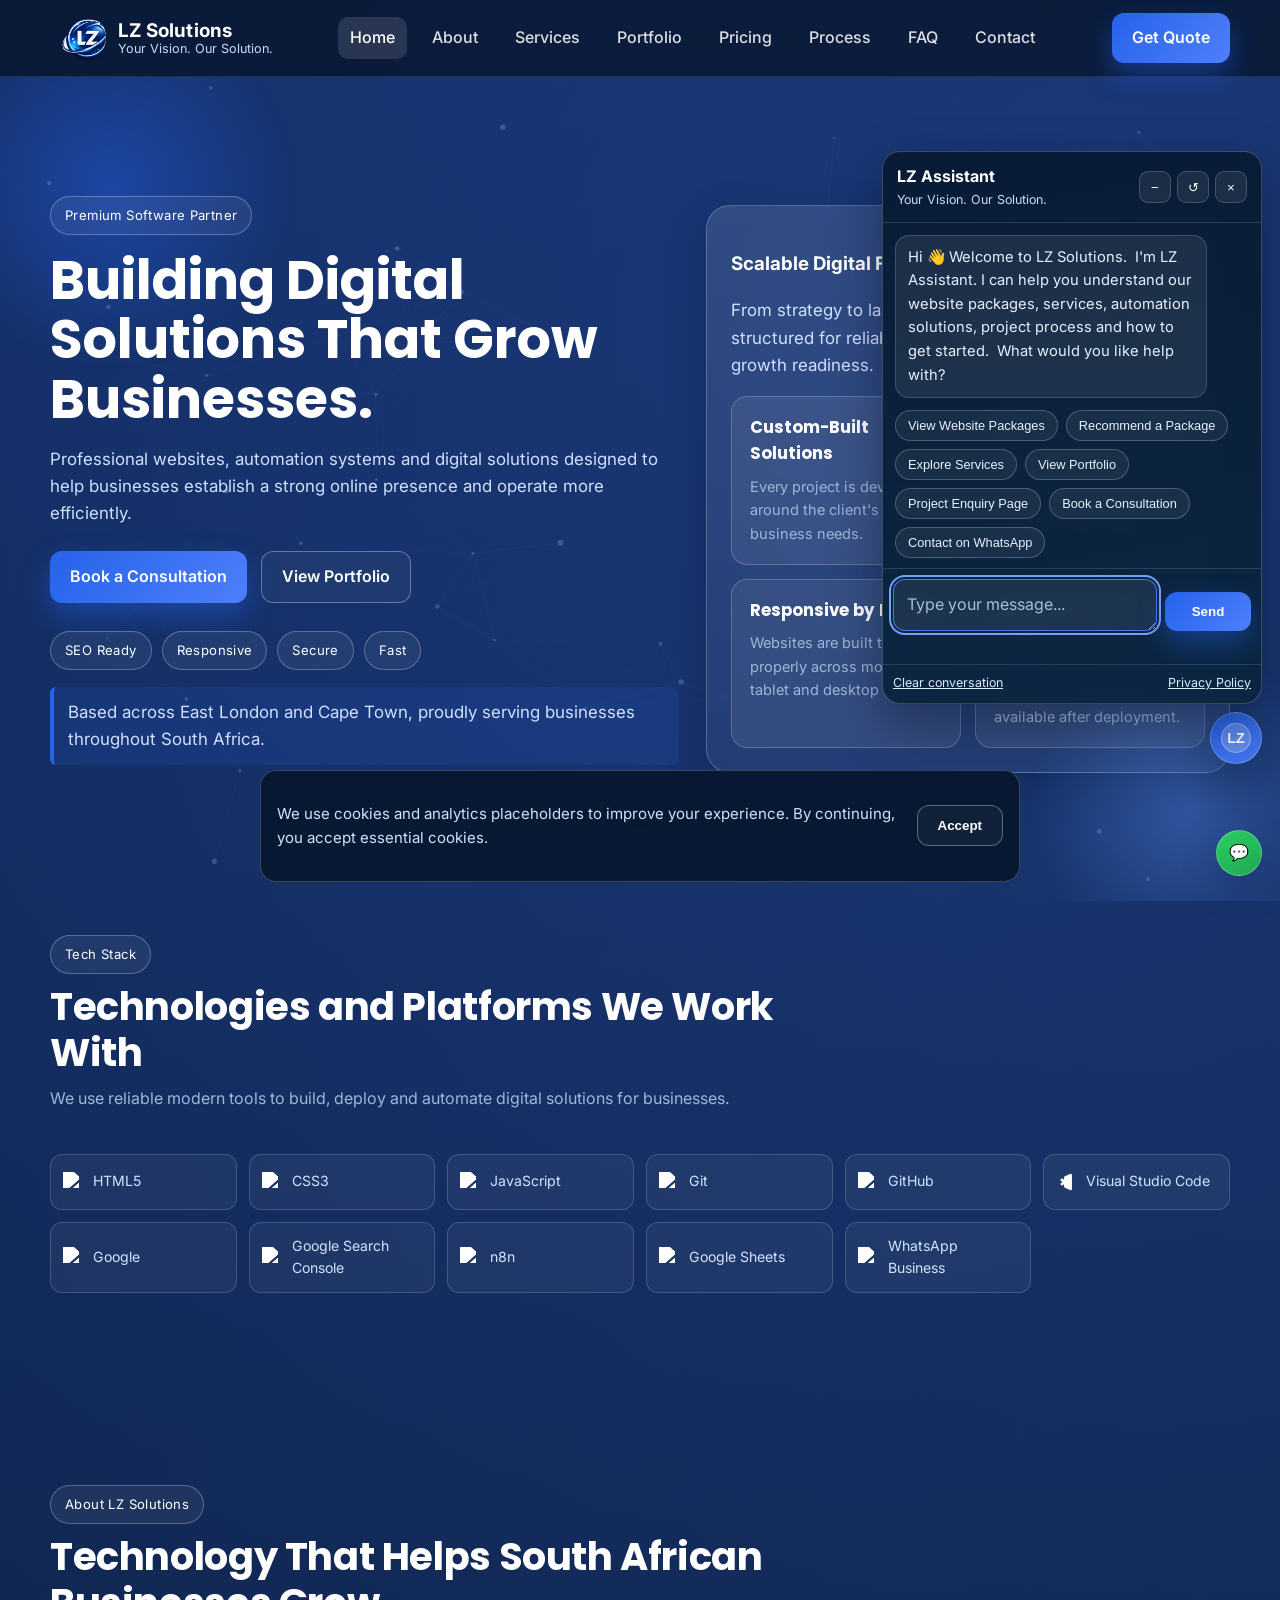
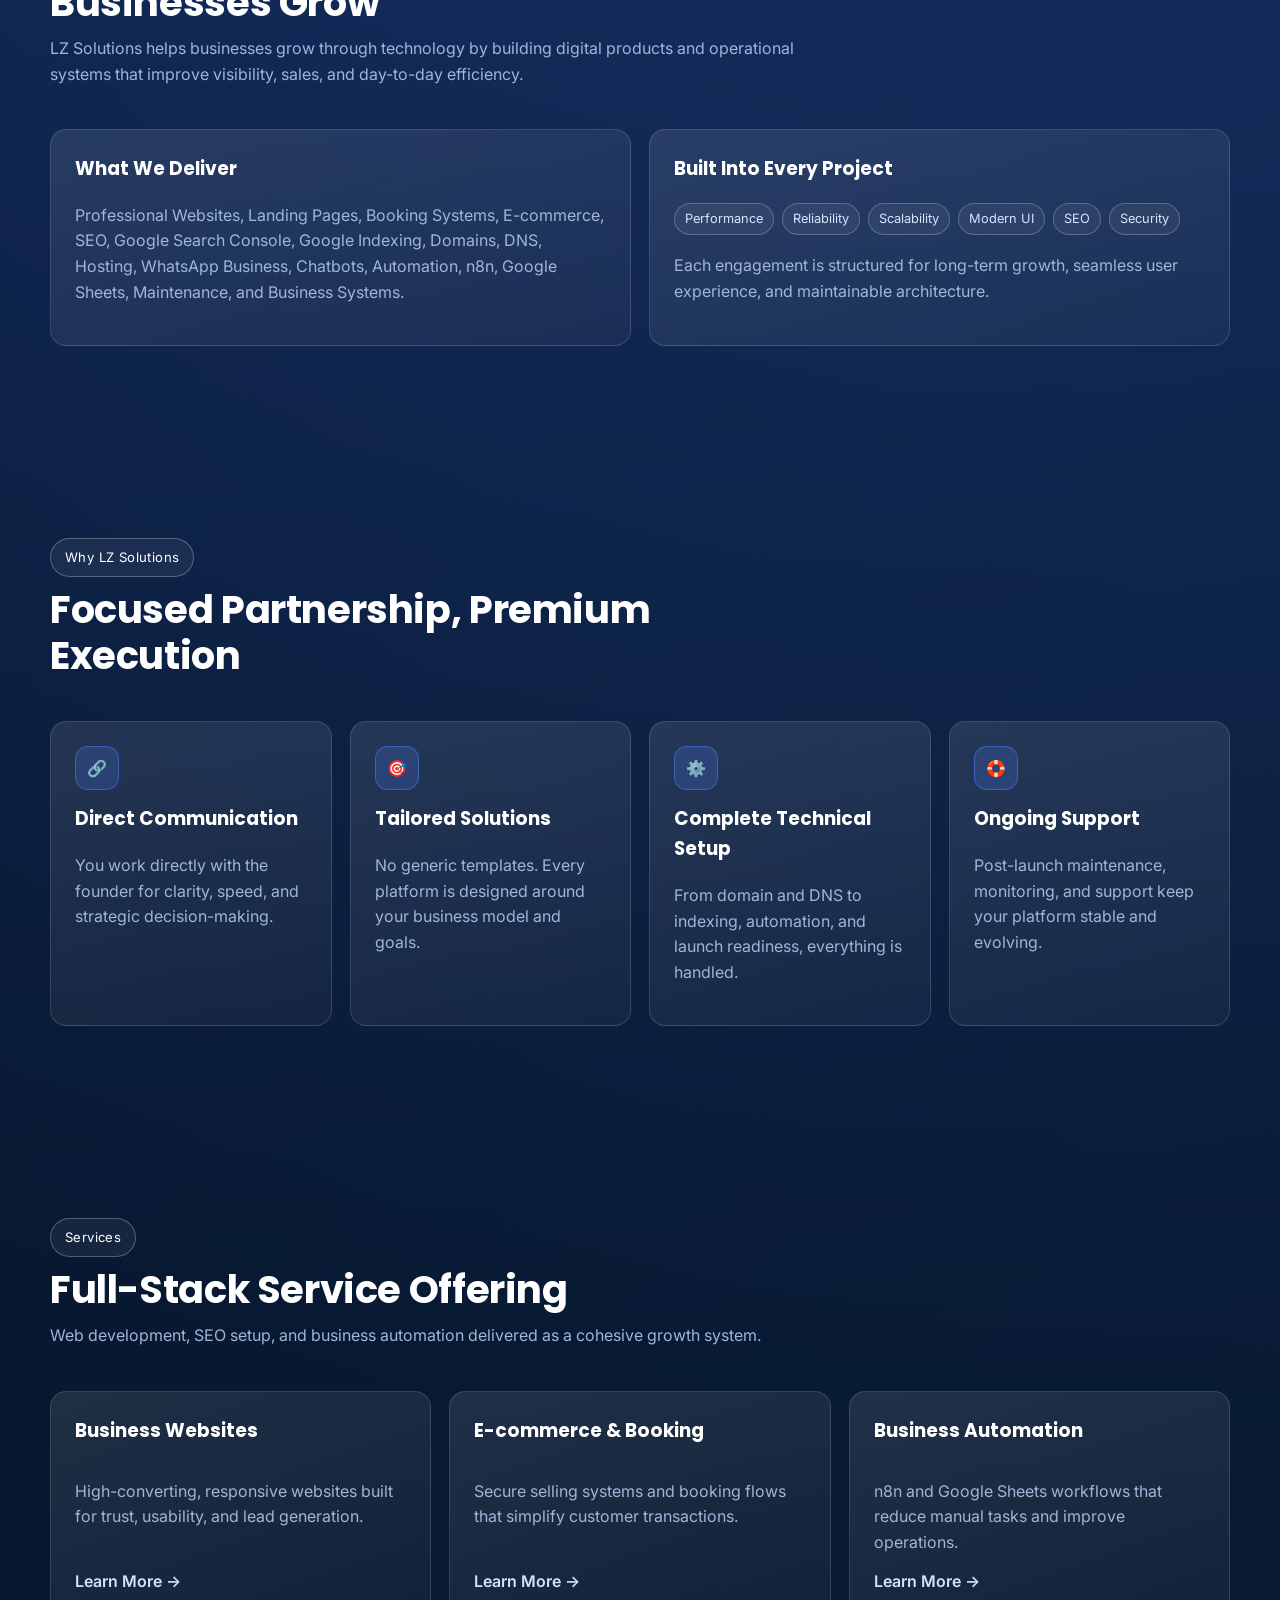
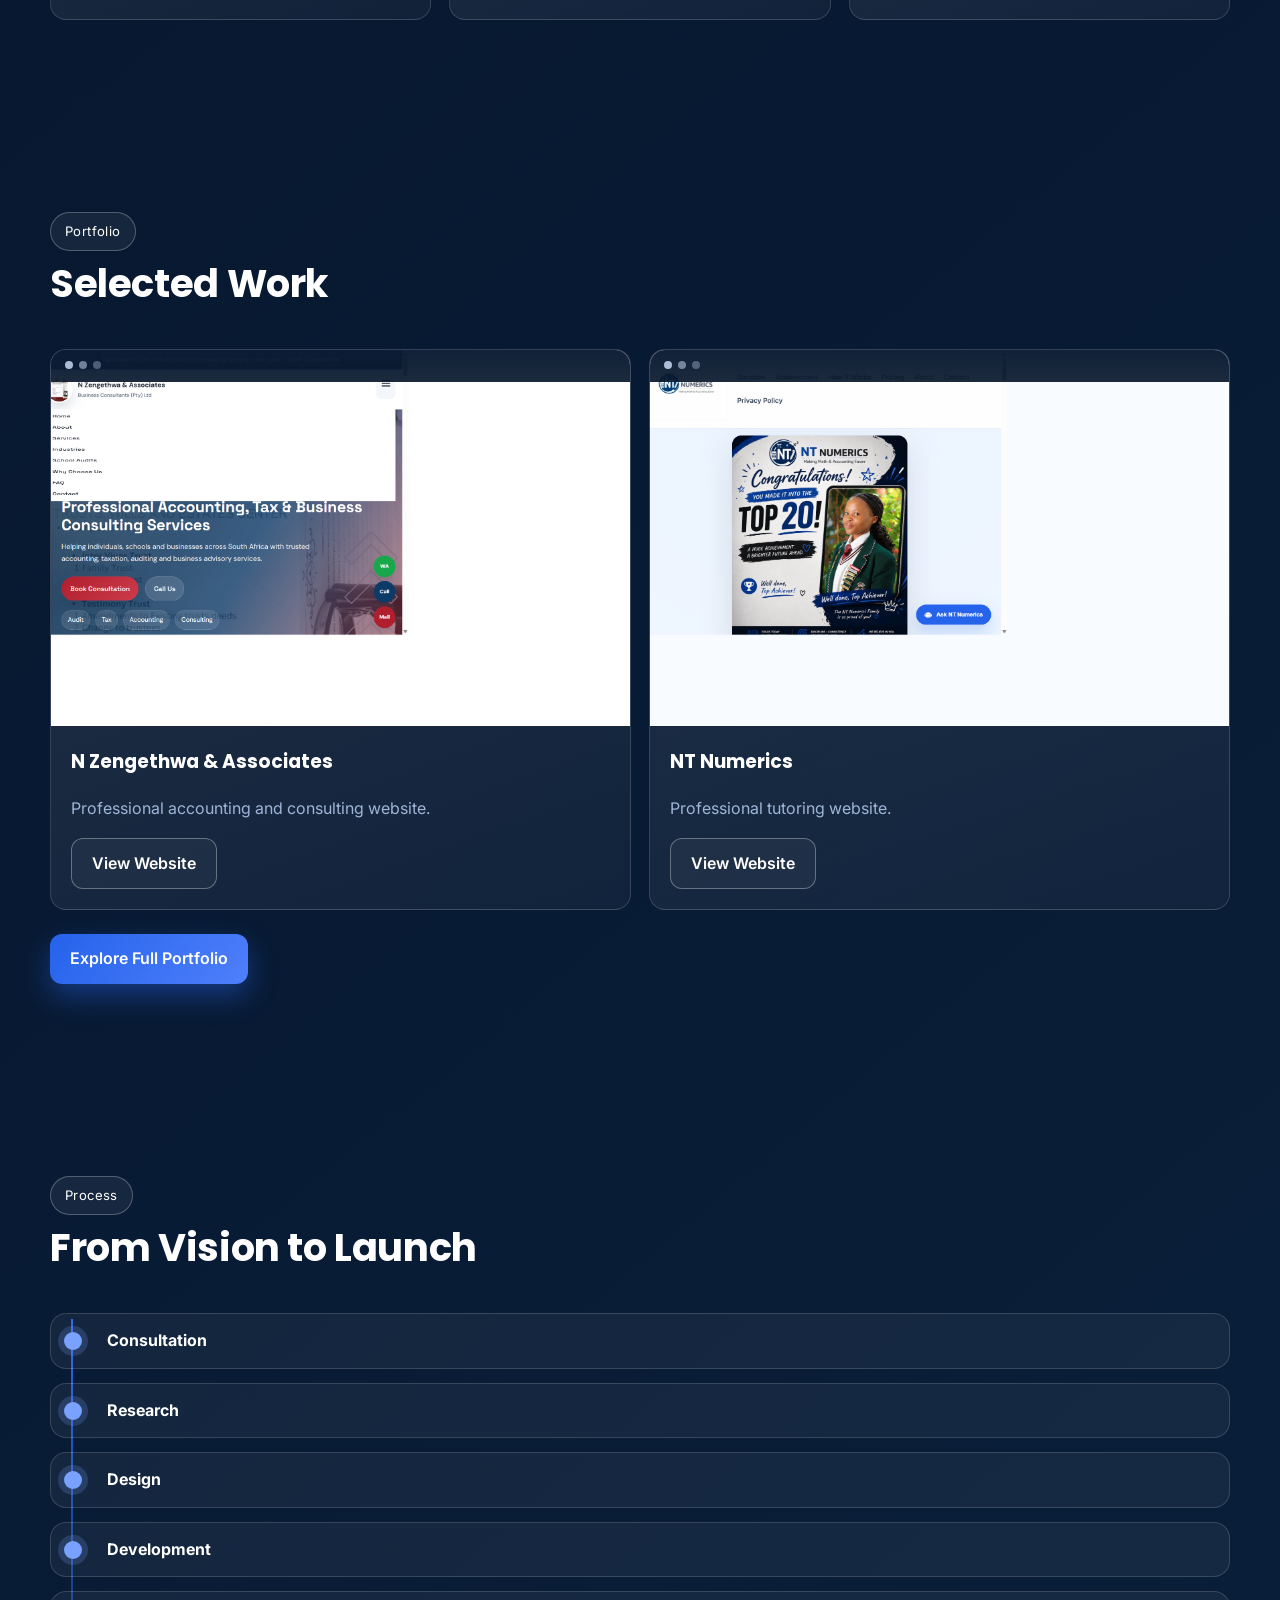
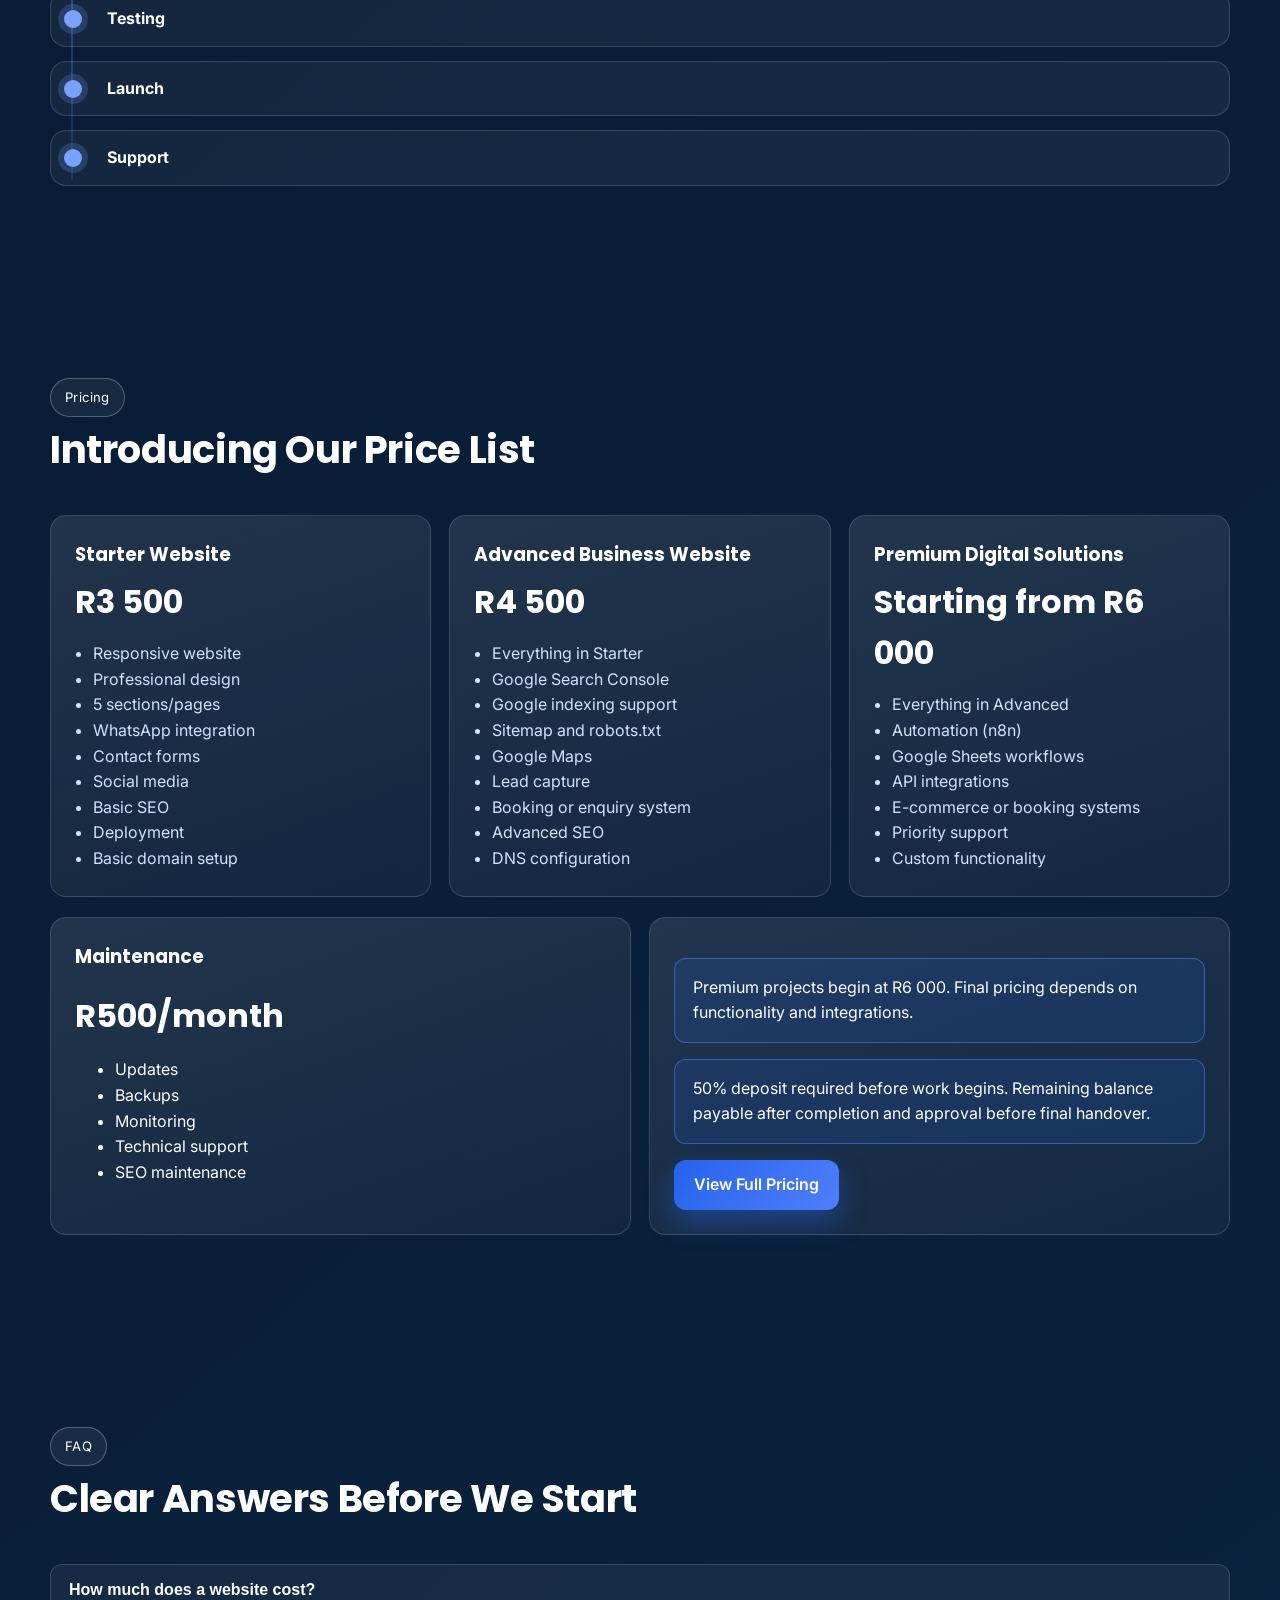
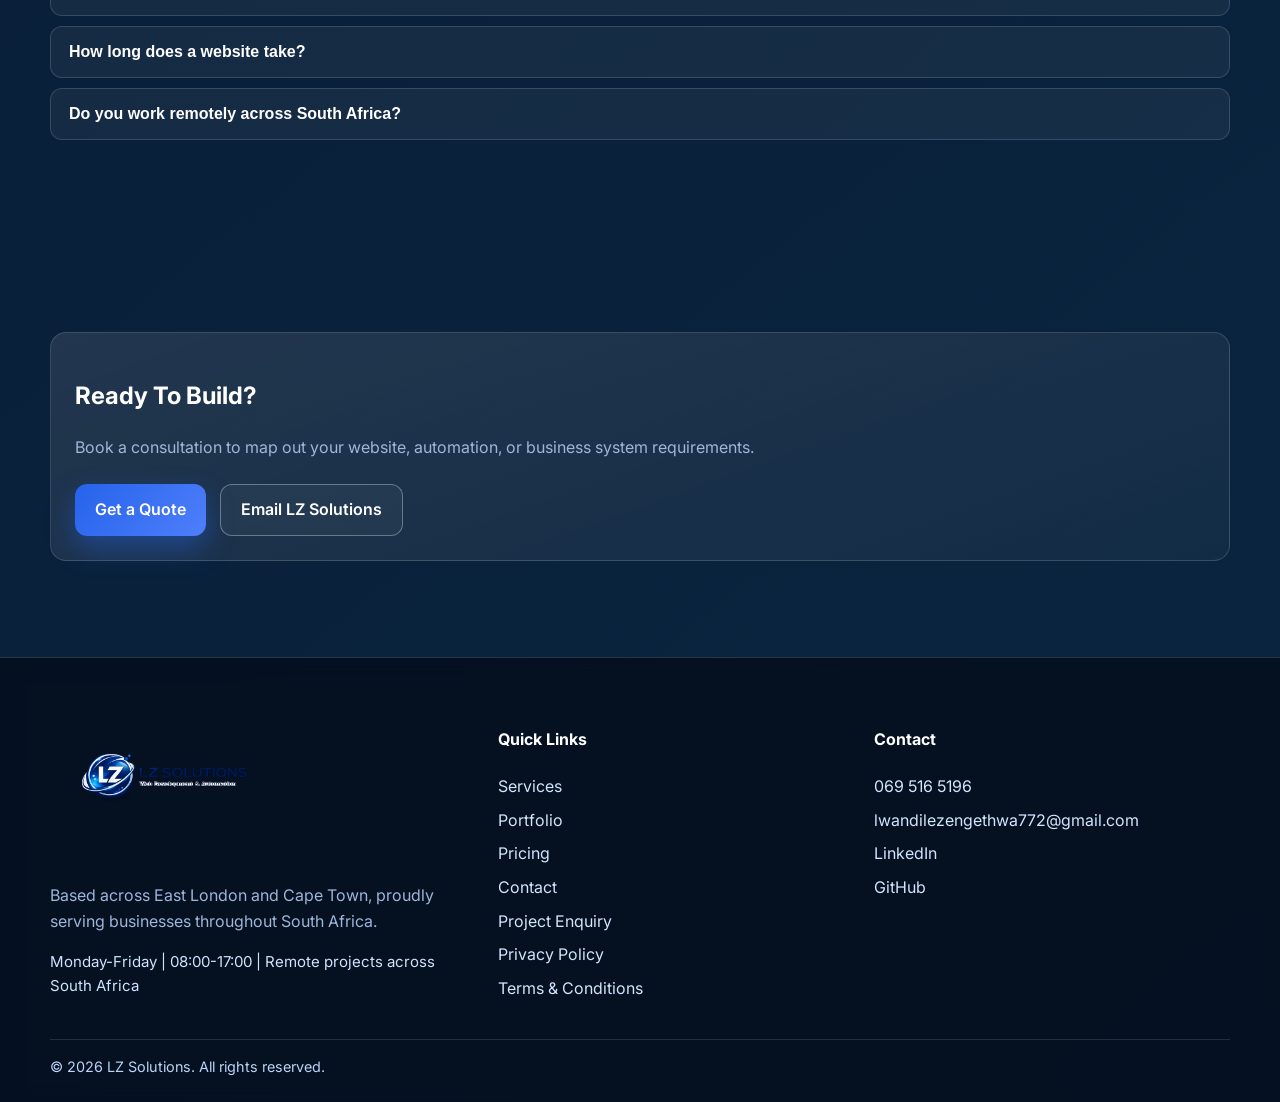
==== index.html @ 56f02009 "Initial LZ Solutions website" ====
<!DOCTYPE html>
<html lang="en-ZA">
<head>
  <meta charset="UTF-8">
  <meta name="viewport" content="width=device-width, initial-scale=1.0">
  <title>LZ Solutions | Website Development &amp; Business Automation</title>
  <meta name="description" content="Professional websites, automation systems, landing pages, booking systems and business solutions across South Africa.">
  <meta name="keywords" content="LZ Solutions, web development, business automation, SEO, South Africa, booking systems, e-commerce, n8n">
  <meta name="author" content="Lwandile Zengethwa">
  <meta name="robots" content="index, follow">
  <link rel="canonical" href="https://lzsolutions.co.za/index.html">
  <meta property="og:type" content="website">
  <meta property="og:title" content="LZ Solutions | Website Development &amp; Business Automation">
  <meta property="og:description" content="Professional websites, automation systems, landing pages, booking systems and business solutions across South Africa.">
  <meta property="og:url" content="https://lzsolutions.co.za/index.html">
  <meta property="og:image" content="https://lzsolutions.co.za/assets/images/logo.svg">
  <meta property="og:site_name" content="LZ Solutions">
  <meta name="twitter:card" content="summary_large_image">
  <meta name="twitter:title" content="LZ Solutions | Website Development &amp; Business Automation">
  <meta name="twitter:description" content="Professional websites, automation systems, landing pages, booking systems and business solutions across South Africa.">
  <meta name="twitter:image" content="https://lzsolutions.co.za/assets/images/logo.svg">
  <link rel="icon" type="image/svg+xml" href="assets/images/logo.svg">
  <link rel="preconnect" href="https://fonts.googleapis.com">
  <link rel="preconnect" href="https://fonts.gstatic.com" crossorigin>
  <link href="https://fonts.googleapis.com/css2?family=Inter:wght@400;500;600;700;800&family=Poppins:wght@500;600;700;800&display=swap" rel="stylesheet">
  <link rel="stylesheet" href="assets/css/styles.css">
  <script type="application/ld+json">
  {
    "@context": "https://schema.org",
    "@graph": [
      {
        "@type": "Organization",
        "name": "LZ Solutions",
        "url": "https://lzsolutions.co.za",
        "logo": "https://lzsolutions.co.za/assets/images/logo.svg",
        "founder": "Lwandile Zengethwa",
        "contactPoint": {
          "@type": "ContactPoint",
          "contactType": "customer service",
          "telephone": "+27 69 516 5196",
          "email": "lwandilezengethwa772@gmail.com",
          "areaServed": "ZA"
        },
        "sameAs": [
          "https://www.linkedin.com/in/lwandile-zengethwa",
          "https://github.com/lwandilelwara21-beep"
        ]
      },
      {
        "@type": "ProfessionalService",
        "name": "LZ Solutions",
        "description": "Professional websites, automation systems and digital solutions for South African businesses.",
        "areaServed": "South Africa",
        "telephone": "+27 69 516 5196",
        "email": "lwandilezengethwa772@gmail.com",
        "address": {
          "@type": "PostalAddress",
          "addressLocality": "East London and Cape Town",
          "addressCountry": "ZA"
        }
      },
      {
        "@type": "WebSite",
        "name": "LZ Solutions",
        "url": "https://lzsolutions.co.za"
      }
    ]
  }
  </script>
  <script>
    /* Google Analytics placeholder */
    window.dataLayer = window.dataLayer || [];
    function gtag(){dataLayer.push(arguments);}
    gtag('js', new Date());
    gtag('config', 'G-XXXXXXXXXX');

    /* Google Search Console placeholder: add verification meta when available. */

    /* Meta Pixel placeholder */
    // fbq('init', 'YOUR_PIXEL_ID');
    // fbq('track', 'PageView');
  </script>
</head>
<body>
  <div data-site-header></div>

  <main>
    <section class="hero" id="top">
      <canvas id="particleCanvas" class="particle-canvas" aria-hidden="true"></canvas>
      <div class="container hero-grid">
        <div data-reveal>
          <span class="pill">Premium Software Partner</span>
          <h1>Building Digital Solutions That Grow Businesses.</h1>
          <p>Professional websites, automation systems and digital solutions designed to help businesses establish a strong online presence and operate more efficiently.</p>
          <div class="hero-actions">
            <a class="button button-primary" href="contact.html">Book a Consultation</a>
            <a class="button button-outline" href="portfolio.html">View Portfolio</a>
          </div>
          <div class="trust-badges" aria-label="Trust badges">
            <span class="pill">SEO Ready</span>
            <span class="pill">Responsive</span>
            <span class="pill">Secure</span>
            <span class="pill">Fast</span>
          </div>
          <p class="location-highlight">Based across East London and Cape Town, proudly serving businesses throughout South Africa.</p>
        </div>
        <aside class="hero-spotlight glass" data-reveal>
          <h3>Scalable Digital Foundation</h3>
          <p class="text-muted">From strategy to launch and support, each project is structured for reliability, maintainability, and long-term growth readiness.</p>
          <div class="value-grid">
            <article class="value-card">
              <h3>Custom-Built Solutions</h3>
              <p>Every project is developed around the client's actual business needs.</p>
            </article>
            <article class="value-card">
              <h3>Search-Ready Setup</h3>
              <p>Technical SEO foundations, sitemap, robots.txt and indexing support are included where applicable.</p>
            </article>
            <article class="value-card">
              <h3>Responsive by Design</h3>
              <p>Websites are built to work properly across mobile, tablet and desktop devices.</p>
            </article>
            <article class="value-card">
              <h3>Support Beyond Launch</h3>
              <p>Optional maintenance and technical support are available after deployment.</p>
            </article>
          </div>
        </aside>
      </div>
      <a class="scroll-indicator" href="#about" aria-label="Scroll to About section"><span></span></a>
    </section>

    <section class="section" id="technologies" style="padding-top:34px">
      <div class="container">
        <header class="section-heading" data-reveal>
          <span class="pill">Tech Stack</span>
          <h2>Technologies and Platforms We Work With</h2>
          <p>We use reliable modern tools to build, deploy and automate digital solutions for businesses.</p>
        </header>
        <div class="technologies-grid" data-reveal>
          <article class="technology-item" aria-label="HTML5"><img src="https://cdn.simpleicons.org/html5/FFFFFF" alt="HTML5 icon" loading="lazy"><span>HTML5</span></article>
          <article class="technology-item" aria-label="CSS3"><img src="https://cdn.simpleicons.org/css/FFFFFF" alt="CSS3 icon" loading="lazy"><span>CSS3</span></article>
          <article class="technology-item" aria-label="JavaScript"><img src="https://cdn.simpleicons.org/javascript/FFFFFF" alt="JavaScript icon" loading="lazy"><span>JavaScript</span></article>
          <article class="technology-item" aria-label="Git"><img src="https://cdn.simpleicons.org/git/FFFFFF" alt="Git icon" loading="lazy"><span>Git</span></article>
          <article class="technology-item" aria-label="GitHub"><img src="https://cdn.simpleicons.org/github/FFFFFF" alt="GitHub icon" loading="lazy"><span>GitHub</span></article>
          <article class="technology-item" aria-label="Visual Studio Code"><img src="assets/images/icons/visual-studio-code.svg" alt="Visual Studio Code icon" loading="lazy"><span>Visual Studio Code</span></article>
          <article class="technology-item" aria-label="Google"><img src="https://cdn.simpleicons.org/google/FFFFFF" alt="Google icon" loading="lazy"><span>Google</span></article>
          <article class="technology-item" aria-label="Google Search Console"><img src="https://cdn.simpleicons.org/googlesearchconsole/FFFFFF" alt="Google Search Console icon" loading="lazy"><span>Google Search Console</span></article>
          <article class="technology-item" aria-label="n8n"><img src="https://cdn.simpleicons.org/n8n/FFFFFF" alt="n8n icon" loading="lazy"><span>n8n</span></article>
          <article class="technology-item" aria-label="Google Sheets"><img src="https://cdn.simpleicons.org/googlesheets/FFFFFF" alt="Google Sheets icon" loading="lazy"><span>Google Sheets</span></article>
          <article class="technology-item" aria-label="WhatsApp Business"><img src="https://cdn.simpleicons.org/whatsapp/FFFFFF" alt="WhatsApp Business icon" loading="lazy"><span>WhatsApp Business</span></article>
        </div>
      </div>
    </section>

    <section class="section" id="about">
      <div class="container">
        <header class="section-heading" data-reveal>
          <span class="pill">About LZ Solutions</span>
          <h2>Technology That Helps South African Businesses Grow</h2>
          <p>LZ Solutions helps businesses grow through technology by building digital products and operational systems that improve visibility, sales, and day-to-day efficiency.</p>
        </header>
        <div class="grid-2">
          <article class="card" data-reveal>
            <h3>What We Deliver</h3>
            <p class="text-muted">Professional Websites, Landing Pages, Booking Systems, E-commerce, SEO, Google Search Console, Google Indexing, Domains, DNS, Hosting, WhatsApp Business, Chatbots, Automation, n8n, Google Sheets, Maintenance, and Business Systems.</p>
          </article>
          <article class="card" data-reveal>
            <h3>Built Into Every Project</h3>
            <div class="tech-list">
              <span>Performance</span>
              <span>Reliability</span>
              <span>Scalability</span>
              <span>Modern UI</span>
              <span>SEO</span>
              <span>Security</span>
            </div>
            <p class="text-muted">Each engagement is structured for long-term growth, seamless user experience, and maintainable architecture.</p>
          </article>
        </div>
      </div>
    </section>

    <section class="section" id="why">
      <div class="container">
        <header class="section-heading" data-reveal>
          <span class="pill">Why LZ Solutions</span>
          <h2>Focused Partnership, Premium Execution</h2>
        </header>
        <div class="grid-4">
          <article class="card" data-reveal>
            <div class="icon-badge" aria-hidden="true">🔗</div>
            <h3>Direct Communication</h3>
            <p class="text-muted">You work directly with the founder for clarity, speed, and strategic decision-making.</p>
          </article>
          <article class="card" data-reveal>
            <div class="icon-badge" aria-hidden="true">🎯</div>
            <h3>Tailored Solutions</h3>
            <p class="text-muted">No generic templates. Every platform is designed around your business model and goals.</p>
          </article>
          <article class="card" data-reveal>
            <div class="icon-badge" aria-hidden="true">⚙️</div>
            <h3>Complete Technical Setup</h3>
            <p class="text-muted">From domain and DNS to indexing, automation, and launch readiness, everything is handled.</p>
          </article>
          <article class="card" data-reveal>
            <div class="icon-badge" aria-hidden="true">🛟</div>
            <h3>Ongoing Support</h3>
            <p class="text-muted">Post-launch maintenance, monitoring, and support keep your platform stable and evolving.</p>
          </article>
        </div>
      </div>
    </section>

    <section class="section" id="services-preview">
      <div class="container">
        <header class="section-heading" data-reveal>
          <span class="pill">Services</span>
          <h2>Full-Stack Service Offering</h2>
          <p>Web development, SEO setup, and business automation delivered as a cohesive growth system.</p>
        </header>
        <div class="grid-3">
          <article class="card service-card" data-reveal>
            <h3>Business Websites</h3>
            <p>High-converting, responsive websites built for trust, usability, and lead generation.</p>
            <a class="learn-link" href="services.html">Learn More →</a>
          </article>
          <article class="card service-card" data-reveal>
            <h3>E-commerce &amp; Booking</h3>
            <p>Secure selling systems and booking flows that simplify customer transactions.</p>
            <a class="learn-link" href="services.html">Learn More →</a>
          </article>
          <article class="card service-card" data-reveal>
            <h3>Business Automation</h3>
            <p>n8n and Google Sheets workflows that reduce manual tasks and improve operations.</p>
            <a class="learn-link" href="services.html">Learn More →</a>
          </article>
        </div>
      </div>
    </section>

    <section class="section" id="portfolio-preview">
      <div class="container">
        <header class="section-heading" data-reveal>
          <span class="pill">Portfolio</span>
          <h2>Selected Work</h2>
        </header>
        <div class="grid-2">
          <article class="card portfolio-card" data-reveal>
            <div class="portfolio-image-wrap browser-frame">
              <img src="assets/images/portfolio/nzaassociates-real.png" loading="lazy" alt="Homepage screenshot of N Zengethwa and Associates website in browser frame">
            </div>
            <div class="portfolio-content">
              <h3>N Zengethwa &amp; Associates</h3>
              <p class="text-muted">Professional accounting and consulting website.</p>
              <a class="button button-outline" href="https://nzaassociates.co.za" target="_blank" rel="noopener noreferrer">View Website</a>
            </div>
          </article>
          <article class="card portfolio-card" data-reveal>
            <div class="portfolio-image-wrap browser-frame">
              <img src="assets/images/portfolio/ntnumerics-real.png" loading="lazy" alt="Homepage screenshot of NT Numerics website in browser frame">
            </div>
            <div class="portfolio-content">
              <h3>NT Numerics</h3>
              <p class="text-muted">Professional tutoring website.</p>
              <a class="button button-outline" href="https://ntnumerics.co.za" target="_blank" rel="noopener noreferrer">View Website</a>
            </div>
          </article>
        </div>
        <div style="margin-top:24px" data-reveal>
          <a class="button button-primary" href="portfolio.html">Explore Full Portfolio</a>
        </div>
      </div>
    </section>

    <section class="section" id="process-preview">
      <div class="container">
        <header class="section-heading" data-reveal>
          <span class="pill">Process</span>
          <h2>From Vision to Launch</h2>
        </header>
        <div class="timeline" data-reveal>
          <div class="timeline-step"><strong>Consultation</strong></div>
          <div class="timeline-step"><strong>Research</strong></div>
          <div class="timeline-step"><strong>Design</strong></div>
          <div class="timeline-step"><strong>Development</strong></div>
          <div class="timeline-step"><strong>Testing</strong></div>
          <div class="timeline-step"><strong>Launch</strong></div>
          <div class="timeline-step"><strong>Support</strong></div>
        </div>
      </div>
    </section>

    <section class="section" id="pricing-preview">
      <div class="container">
        <header class="section-heading" data-reveal>
          <span class="pill">Pricing</span>
          <h2>Introducing Our Price List</h2>
        </header>
        <div class="grid-3">
          <article class="card price-card" data-reveal>
            <h3>Starter Website</h3>
            <p class="price-tag">R3 500</p>
            <ul>
              <li>Responsive website</li>
              <li>Professional design</li>
              <li>5 sections/pages</li>
              <li>WhatsApp integration</li>
              <li>Contact forms</li>
              <li>Social media</li>
              <li>Basic SEO</li>
              <li>Deployment</li>
              <li>Basic domain setup</li>
            </ul>
          </article>
          <article class="card price-card" data-reveal>
            <h3>Advanced Business Website</h3>
            <p class="price-tag">R4 500</p>
            <ul>
              <li>Everything in Starter</li>
              <li>Google Search Console</li>
              <li>Google indexing support</li>
              <li>Sitemap and robots.txt</li>
              <li>Google Maps</li>
              <li>Lead capture</li>
              <li>Booking or enquiry system</li>
              <li>Advanced SEO</li>
              <li>DNS configuration</li>
            </ul>
          </article>
          <article class="card price-card" data-reveal>
            <h3>Premium Digital Solutions</h3>
            <p class="price-tag">Starting from R6 000</p>
            <ul>
              <li>Everything in Advanced</li>
              <li>Automation (n8n)</li>
              <li>Google Sheets workflows</li>
              <li>API integrations</li>
              <li>E-commerce or booking systems</li>
              <li>Priority support</li>
              <li>Custom functionality</li>
            </ul>
          </article>
        </div>
        <div class="grid-2" style="margin-top:20px">
          <article class="card" data-reveal>
            <h3>Maintenance</h3>
            <p class="price-tag">R500/month</p>
            <ul>
              <li>Updates</li>
              <li>Backups</li>
              <li>Monitoring</li>
              <li>Technical support</li>
              <li>SEO maintenance</li>
            </ul>
          </article>
          <article class="card" data-reveal>
            <p class="price-note">Premium projects begin at R6 000. Final pricing depends on functionality and integrations.</p>
            <p class="deposit-note">50% deposit required before work begins. Remaining balance payable after completion and approval before final handover.</p>
            <a class="button button-primary" href="pricing.html">View Full Pricing</a>
          </article>
        </div>
      </div>
    </section>

    <section class="section" id="faq-preview">
      <div class="container">
        <header class="section-heading" data-reveal>
          <span class="pill">FAQ</span>
          <h2>Clear Answers Before We Start</h2>
        </header>
        <div class="faq-list" data-reveal>
          <article class="faq-item">
            <button class="faq-question" type="button" aria-expanded="false">How much does a website cost?</button>
            <div class="faq-answer"><p>Projects start from R3 500 for starter websites and premium digital solutions begin at R6 000, depending on functionality and integrations.</p></div>
          </article>
          <article class="faq-item">
            <button class="faq-question" type="button" aria-expanded="false">How long does a website take?</button>
            <div class="faq-answer"><p>Most projects are completed within 1 to 3 weeks based on scope, content readiness, and required integrations.</p></div>
          </article>
          <article class="faq-item">
            <button class="faq-question" type="button" aria-expanded="false">Do you work remotely across South Africa?</button>
            <div class="faq-answer"><p>Yes. LZ Solutions accepts remote projects throughout South Africa with clear communication and structured delivery.</p></div>
          </article>
        </div>
      </div>
    </section>

    <section class="section" id="contact-preview">
      <div class="container">
        <div class="card" data-reveal>
          <h2>Ready To Build?</h2>
          <p class="text-muted">Book a consultation to map out your website, automation, or business system requirements.</p>
          <div class="hero-actions">
            <a class="button button-primary" href="contact.html">Get a Quote</a>
            <a class="button button-outline" href="mailto:lwandilezengethwa772@gmail.com">Email LZ Solutions</a>
          </div>
        </div>
      </div>
    </section>
  </main>

  <div data-site-footer></div>

  <script src="assets/js/site.js" defer></script>
  <script src="assets/js/chatbot/config.js" defer></script>
  <script src="assets/js/chatbot/knowledge-base.js" defer></script>
  <script src="assets/js/chatbot/intent-engine.js" defer></script>
  <script src="assets/js/chatbot/chatbot.js" defer></script>
</body>
</html>
---- assets/css/styles.css ----
:root {
  --navy: #081A33;
  --deep-blue: #0A2540;
  --accent: #2563EB;
  --accent-soft: #4F7FFB;
  --white: #FFFFFF;
  --muted: #9FB6D9;
  --glass: rgba(255, 255, 255, 0.1);
  --glass-border: rgba(255, 255, 255, 0.22);
  --shadow-soft: 0 12px 40px rgba(2, 10, 22, 0.2);
  --shadow-strong: 0 20px 50px rgba(2, 10, 22, 0.38);
  --radius-lg: 24px;
  --radius-md: 16px;
  --radius-sm: 12px;
  --transition: 280ms ease;
  --max-width: 1180px;
}

* {
  box-sizing: border-box;
}

html {
  scroll-behavior: smooth;
}

body {
  margin: 0;
  font-family: "Inter", "Poppins", sans-serif;
  color: var(--white);
  background:
    radial-gradient(circle at 15% -10%, rgba(37, 99, 235, 0.3), transparent 45%),
    radial-gradient(circle at 90% 5%, rgba(79, 127, 251, 0.25), transparent 38%),
    linear-gradient(140deg, #061226 0%, #081a33 48%, #0a2540 100%);
  min-height: 100vh;
  line-height: 1.6;
  overflow-x: hidden;
}

img {
  max-width: 100%;
  display: block;
}

a {
  color: inherit;
  text-decoration: none;
}

main {
  position: relative;
  z-index: 1;
}

.container {
  width: min(var(--max-width), calc(100% - 2.5rem));
  margin: 0 auto;
}

.section {
  padding: 96px 0;
}

.glass {
  background: linear-gradient(180deg, rgba(255, 255, 255, 0.11), rgba(255, 255, 255, 0.05));
  border: 1px solid var(--glass-border);
  border-radius: var(--radius-lg);
  box-shadow: var(--shadow-soft);
  backdrop-filter: blur(15px);
}

.text-muted {
  color: var(--muted);
}

.pill {
  display: inline-flex;
  align-items: center;
  gap: 8px;
  border: 1px solid rgba(255, 255, 255, 0.26);
  border-radius: 999px;
  padding: 8px 14px;
  font-size: 0.82rem;
  letter-spacing: 0.03em;
  background: rgba(255, 255, 255, 0.06);
}

.section-heading {
  max-width: 750px;
  margin-bottom: 42px;
}

.section-heading h2 {
  font-family: "Poppins", "Inter", sans-serif;
  font-size: clamp(1.95rem, 3vw, 2.9rem);
  margin: 10px 0;
  line-height: 1.2;
  letter-spacing: -0.01em;
}

.section-heading p {
  margin: 0;
  color: var(--muted);
}

.top-progress {
  position: fixed;
  top: 0;
  left: 0;
  width: 0;
  height: 4px;
  background: linear-gradient(90deg, #2563EB, #79A2FF);
  z-index: 1000;
  box-shadow: 0 0 12px rgba(37, 99, 235, 0.6);
}

.site-header {
  position: sticky;
  top: 0;
  z-index: 500;
  backdrop-filter: blur(14px);
  background: rgba(6, 18, 38, 0.72);
  border-bottom: 1px solid rgba(255, 255, 255, 0.1);
}

.navbar {
  min-height: 76px;
  display: grid;
  grid-template-columns: auto 1fr auto;
  align-items: center;
  gap: 18px;
}

.nav-brand {
  display: inline-flex;
  align-items: center;
  gap: 12px;
  justify-self: start;
  min-width: 0;
}

.brand-logo-wrap {
  display: inline-flex;
  align-items: center;
  flex-shrink: 0;
}

.brand-logo {
  width: 230px;
  height: auto;
  object-fit: contain;
  image-rendering: auto;
}

.header-brand .brand-logo-wrap {
  justify-content: center;
  width: 56px;
  height: 56px;
  border-radius: 50%;
  overflow: hidden;
  transition: transform var(--transition), box-shadow var(--transition);
}

.header-brand .brand-logo {
  width: 100%;
  height: 100%;
  object-fit: cover;
  object-position: center;
}

.header-brand:hover .brand-logo-wrap,
.header-brand:focus-visible .brand-logo-wrap {
  transform: scale(1.04);
  box-shadow: 0 0 16px rgba(93, 150, 255, 0.38);
}

.brand-text {
  display: flex;
  flex-direction: column;
  justify-content: center;
  min-width: 0;
  line-height: 1.15;
}

.brand-name {
  color: #FFFFFF;
  font-weight: 700;
  font-size: 1.18rem;
  letter-spacing: 0.01em;
  white-space: nowrap;
}

.brand-tagline {
  color: #C9DCFD;
  font-size: 0.79rem;
  white-space: nowrap;
}

.site-footer .brand-logo {
  width: 230px;
  height: auto;
  object-fit: contain;
}

.nav-links {
  justify-self: center;
  display: flex;
  align-items: center;
  gap: 13px;
}

.nav-links a {
  color: rgba(255, 255, 255, 0.86);
  padding: 8px 12px;
  border-radius: 10px;
  font-weight: 500;
  transition: var(--transition);
}

.nav-links a:hover,
.nav-links a.active-link {
  color: var(--white);
  background: rgba(255, 255, 255, 0.12);
}

.nav-action {
  justify-self: end;
  display: inline-flex;
  align-items: center;
  gap: 12px;
}

.mobile-toggle {
  display: none;
  width: 44px;
  height: 44px;
  border: 1px solid rgba(255, 255, 255, 0.2);
  border-radius: 12px;
  background: rgba(255, 255, 255, 0.06);
  color: var(--white);
  font-size: 1.2rem;
}

.button {
  display: inline-flex;
  align-items: center;
  justify-content: center;
  gap: 8px;
  border: none;
  border-radius: 12px;
  padding: 12px 20px;
  font-weight: 600;
  transition: transform var(--transition), box-shadow var(--transition), background var(--transition);
  cursor: pointer;
}

.button-primary {
  color: var(--white);
  background: linear-gradient(130deg, #2563EB, #4F7FFB);
  box-shadow: 0 12px 28px rgba(37, 99, 235, 0.42);
}

.button-primary:hover {
  transform: translateY(-2px);
  box-shadow: 0 14px 35px rgba(37, 99, 235, 0.52);
}

.button-outline {
  color: var(--white);
  border: 1px solid rgba(255, 255, 255, 0.32);
  background: rgba(255, 255, 255, 0.04);
}

.button-outline:hover {
  transform: translateY(-2px);
  background: rgba(255, 255, 255, 0.1);
}

.hero {
  position: relative;
  overflow: hidden;
  min-height: calc(100vh - 76px);
  display: flex;
  align-items: center;
}

.hero::before,
.hero::after {
  content: "";
  position: absolute;
  border-radius: 50%;
  filter: blur(2px);
  pointer-events: none;
}

.hero::before {
  width: 380px;
  height: 380px;
  background: radial-gradient(circle, rgba(37, 99, 235, 0.43), transparent 68%);
  top: -80px;
  left: -80px;
  animation: floatGlow 9s ease-in-out infinite;
}

.hero::after {
  width: 320px;
  height: 320px;
  background: radial-gradient(circle, rgba(94, 151, 255, 0.34), transparent 72%);
  right: -70px;
  bottom: -70px;
  animation: floatGlow 11s ease-in-out infinite reverse;
}

@keyframes floatGlow {
  0%,
  100% {
    transform: translateY(0px);
  }

  50% {
    transform: translateY(-16px);
  }
}

.hero-grid {
  display: grid;
  grid-template-columns: 1.2fr 1fr;
  gap: 28px;
  align-items: center;
}

.hero h1 {
  font-family: "Poppins", "Inter", sans-serif;
  font-size: clamp(2rem, 4.2vw, 4rem);
  line-height: 1.1;
  margin: 16px 0;
}

.hero p {
  font-size: 1.06rem;
  color: #D1E1FF;
  max-width: 670px;
}

.hero-actions {
  display: flex;
  flex-wrap: wrap;
  gap: 14px;
  margin-top: 24px;
}

.trust-badges {
  margin-top: 28px;
  display: flex;
  flex-wrap: wrap;
  gap: 10px;
}

.hero-spotlight {
  padding: 24px;
}

.value-grid {
  display: grid;
  grid-template-columns: repeat(2, minmax(120px, 1fr));
  gap: 14px;
}

.value-card {
  border-radius: var(--radius-md);
  padding: 18px;
  background: rgba(255, 255, 255, 0.07);
  border: 1px solid rgba(255, 255, 255, 0.2);
}

.value-card h3 {
  margin: 0 0 8px;
  font-size: 1.04rem;
  font-family: "Poppins", "Inter", sans-serif;
}

.value-card p {
  margin: 0;
  font-size: 0.91rem;
  color: var(--muted);
}

.technologies-grid {
  display: grid;
  grid-template-columns: repeat(6, minmax(0, 1fr));
  gap: 12px;
}

.technology-item {
  border-radius: 12px;
  border: 1px solid rgba(255, 255, 255, 0.16);
  padding: 12px;
  background: rgba(255, 255, 255, 0.05);
  display: flex;
  align-items: center;
  gap: 10px;
  min-height: 56px;
  transition: transform var(--transition), border-color var(--transition), background var(--transition);
}

.technology-item:hover {
  transform: translateY(-2px);
  border-color: rgba(121, 162, 255, 0.72);
  background: rgba(79, 127, 251, 0.12);
}

.technology-item img {
  width: 20px;
  height: 20px;
  filter: grayscale(100%) brightness(2.15);
}

.technology-item span {
  font-size: 0.88rem;
  color: #D4E4FF;
}

.scroll-indicator {
  position: absolute;
  left: 50%;
  bottom: 22px;
  transform: translateX(-50%);
  width: 30px;
  height: 50px;
  border: 1px solid rgba(255, 255, 255, 0.5);
  border-radius: 100px;
  display: grid;
  place-items: center;
}

.scroll-indicator span {
  width: 6px;
  height: 12px;
  border-radius: 6px;
  background: var(--white);
  animation: scrollDot 1.6s ease-in-out infinite;
}

@keyframes scrollDot {
  0% {
    transform: translateY(-6px);
    opacity: 0.2;
  }

  50% {
    transform: translateY(5px);
    opacity: 1;
  }

  100% {
    transform: translateY(-6px);
    opacity: 0.2;
  }
}

.grid-2,
.grid-3,
.grid-4 {
  display: grid;
  gap: 18px;
}

.grid-2 {
  grid-template-columns: repeat(2, minmax(0, 1fr));
}

.grid-3 {
  grid-template-columns: repeat(3, minmax(0, 1fr));
}

.grid-4 {
  grid-template-columns: repeat(4, minmax(0, 1fr));
}

.card {
  border-radius: var(--radius-md);
  padding: 24px;
  border: 1px solid rgba(255, 255, 255, 0.14);
  background: linear-gradient(160deg, rgba(255, 255, 255, 0.1), rgba(255, 255, 255, 0.04));
  transition: transform var(--transition), border-color var(--transition), box-shadow var(--transition);
}

.card:hover {
  transform: translateY(-4px);
  border-color: rgba(79, 127, 251, 0.9);
  box-shadow: var(--shadow-strong);
}

.card h3,
.card h4 {
  margin-top: 0;
  font-family: "Poppins", "Inter", sans-serif;
}

.icon-badge {
  width: 44px;
  height: 44px;
  border-radius: 13px;
  display: grid;
  place-items: center;
  margin-bottom: 14px;
  background: rgba(79, 127, 251, 0.2);
  border: 1px solid rgba(79, 127, 251, 0.5);
  color: #CFE2FF;
}

.icon-badge svg {
  width: 22px;
  height: 22px;
}

.service-card {
  display: flex;
  flex-direction: column;
  gap: 14px;
}

.service-card p {
  color: var(--muted);
  margin: 0;
}

.learn-link {
  margin-top: auto;
  display: inline-flex;
  align-items: center;
  gap: 8px;
  color: #CFE2FF;
  font-weight: 600;
}

.portfolio-card {
  overflow: hidden;
  padding: 0;
}

.portfolio-image-wrap {
  position: relative;
  overflow: hidden;
  background: #070f1f;
}

.portfolio-image-wrap img {
  width: 100%;
  aspect-ratio: 16 / 10.4;
  object-fit: cover;
  transition: transform 420ms ease;
}

.browser-frame {
  position: relative;
  border-bottom: 1px solid rgba(255, 255, 255, 0.1);
}

.browser-frame::before {
  content: "";
  position: absolute;
  top: 0;
  left: 0;
  right: 0;
  height: 32px;
  background: linear-gradient(180deg, rgba(11, 28, 52, 0.98), rgba(9, 24, 44, 0.92));
  z-index: 2;
}

.browser-frame::after {
  content: "";
  position: absolute;
  top: 11px;
  left: 14px;
  width: 8px;
  height: 8px;
  border-radius: 50%;
  background: rgba(214, 228, 255, 0.8);
  box-shadow: 14px 0 0 rgba(214, 228, 255, 0.5), 28px 0 0 rgba(214, 228, 255, 0.33);
  z-index: 3;
}

.preview-note {
  margin: 0 0 12px;
  color: #C7DBFD;
  font-size: 0.86rem;
}

.portfolio-card:hover img {
  transform: scale(1.04);
}

.portfolio-content {
  padding: 20px;
}

.tech-list {
  display: flex;
  flex-wrap: wrap;
  gap: 8px;
  margin: 12px 0 18px;
}

.tech-list span {
  font-size: 0.8rem;
  border-radius: 999px;
  border: 1px solid rgba(255, 255, 255, 0.22);
  padding: 5px 10px;
  color: #D4E4FF;
  background: rgba(255, 255, 255, 0.06);
}

.timeline {
  position: relative;
  display: grid;
  gap: 14px;
}

.timeline::before {
  content: "";
  position: absolute;
  left: 21px;
  top: 6px;
  bottom: 6px;
  width: 2px;
  background: linear-gradient(180deg, #2563EB, rgba(79, 127, 251, 0.15));
}

.timeline-step {
  position: relative;
  padding: 14px 14px 14px 56px;
  border-radius: var(--radius-md);
  border: 1px solid rgba(255, 255, 255, 0.15);
  background: rgba(255, 255, 255, 0.05);
}

.timeline-step::before {
  content: "";
  position: absolute;
  left: 13px;
  top: 18px;
  width: 18px;
  height: 18px;
  border-radius: 50%;
  background: #79A2FF;
  box-shadow: 0 0 0 6px rgba(121, 162, 255, 0.2);
}

.price-card h3 {
  margin-bottom: 6px;
}

.price-tag {
  font-size: 2rem;
  font-weight: 700;
  font-family: "Poppins", "Inter", sans-serif;
  margin: 0 0 14px;
}

.price-card ul {
  margin: 0;
  padding-left: 18px;
  color: #D2E2FF;
}

.price-note,
.deposit-note {
  padding: 16px 18px;
  border-radius: var(--radius-sm);
  border: 1px solid rgba(79, 127, 251, 0.55);
  background: rgba(37, 99, 235, 0.15);
}

.faq-list {
  display: grid;
  gap: 10px;
}

.faq-item {
  border-radius: var(--radius-sm);
  border: 1px solid rgba(255, 255, 255, 0.15);
  background: rgba(255, 255, 255, 0.05);
  overflow: hidden;
}

.faq-question {
  width: 100%;
  border: none;
  text-align: left;
  color: var(--white);
  background: transparent;
  padding: 16px 18px;
  font-size: 1rem;
  font-weight: 600;
  cursor: pointer;
}

.faq-answer {
  max-height: 0;
  overflow: hidden;
  transition: max-height 280ms ease;
  color: #D1E1FF;
}

.faq-answer p {
  margin: 0;
  padding: 0 18px 18px;
}

.contact-grid {
  display: grid;
  grid-template-columns: 1.1fr 0.9fr;
  gap: 18px;
}

.form-group {
  display: grid;
  gap: 6px;
  margin-bottom: 14px;
}

label {
  font-size: 0.9rem;
  color: #D6E6FF;
}

input,
textarea,
select {
  width: 100%;
  border: 1px solid rgba(255, 255, 255, 0.18);
  border-radius: 12px;
  background: rgba(255, 255, 255, 0.07);
  color: var(--white);
  padding: 12px 13px;
  font: inherit;
}

select option,
select optgroup {
  color: #F3F8FF;
  background: #0A2540;
}

input::placeholder,
textarea::placeholder {
  color: #A7BDDD;
}

textarea {
  min-height: 140px;
  resize: vertical;
}

input:focus,
textarea:focus,
select:focus {
  outline: 2px solid rgba(79, 127, 251, 0.7);
  border-color: rgba(79, 127, 251, 0.9);
}

.error-text {
  color: #FFD1D1;
  font-size: 0.84rem;
}

.success-message {
  margin-top: 10px;
  color: #C5FFD8;
}

.contact-list {
  display: grid;
  gap: 11px;
  margin-bottom: 16px;
}

.contact-list a {
  color: #D4E4FF;
}

.locations-panel {
  display: grid;
  gap: 12px;
}

.location-item {
  display: grid;
  grid-template-columns: 34px 1fr;
  gap: 10px;
  align-items: start;
  border: 1px solid rgba(255, 255, 255, 0.16);
  border-radius: 12px;
  padding: 12px;
  background: rgba(255, 255, 255, 0.05);
}

.location-icon {
  width: 34px;
  height: 34px;
  border-radius: 10px;
  display: grid;
  place-items: center;
  border: 1px solid rgba(79, 127, 251, 0.65);
  background: rgba(79, 127, 251, 0.16);
}

.location-item p {
  margin: 0;
  color: #CFE2FF;
  font-size: 0.9rem;
}

.site-footer {
  border-top: 1px solid rgba(255, 255, 255, 0.15);
  background: rgba(4, 13, 27, 0.8);
  backdrop-filter: blur(10px);
}

.footer-inner {
  padding: 48px 0 26px;
  display: grid;
  grid-template-columns: 1.2fr 1fr 1fr;
  gap: 20px;
}

.footer-links {
  display: grid;
  gap: 8px;
}

.footer-links a {
  color: #D3E4FF;
}

.footer-bottom {
  border-top: 1px solid rgba(255, 255, 255, 0.12);
  padding: 15px 0 24px;
  color: #BDD3F7;
  font-size: 0.9rem;
}

.reveal {
  opacity: 0;
  transform: translateY(16px);
  transition: opacity 460ms ease, transform 460ms ease;
}

.reveal.visible {
  opacity: 1;
  transform: translateY(0);
}

.back-to-top,
.floating-whatsapp {
  position: fixed;
  right: 18px;
  width: 46px;
  height: 46px;
  border-radius: 50%;
  display: grid;
  place-items: center;
  border: 1px solid rgba(255, 255, 255, 0.24);
  box-shadow: var(--shadow-soft);
  z-index: 470;
}

.back-to-top {
  bottom: 84px;
  background: rgba(8, 26, 51, 0.92);
  color: var(--white);
  opacity: 0;
  pointer-events: none;
  transition: opacity var(--transition);
}

.back-to-top.show {
  opacity: 1;
  pointer-events: auto;
}

.floating-whatsapp {
  bottom: 24px;
  background: linear-gradient(145deg, #2BCE63, #1FA852);
  color: #FFFFFF;
}

.floating-whatsapp,
.back-to-top {
  right: 18px;
}

.chatbot-launcher {
  position: fixed;
  right: 18px;
  bottom: 136px;
  z-index: 480;
  width: 52px;
  height: 52px;
  border-radius: 50%;
  border: 1px solid rgba(255, 255, 255, 0.22);
  background: linear-gradient(145deg, rgba(37, 99, 235, 0.95), rgba(79, 127, 251, 0.88));
  color: var(--white);
  box-shadow: var(--shadow-strong);
  display: grid;
  place-items: center;
  cursor: pointer;
  transition: transform var(--transition), box-shadow var(--transition);
}

.chatbot-launcher:hover,
.chatbot-launcher:focus-visible {
  transform: translateY(-2px);
  box-shadow: 0 20px 35px rgba(8, 20, 42, 0.48);
}

.chatbot-launcher .assistant-icon {
  width: 30px;
  height: 30px;
  border-radius: 50%;
  display: grid;
  place-items: center;
  background: rgba(255, 255, 255, 0.2);
  border: 1px solid rgba(255, 255, 255, 0.35);
  font-size: 0.9rem;
  font-weight: 700;
}

.chatbot-launcher::before {
  content: "Chat with LZ Assistant";
  position: absolute;
  right: calc(100% + 10px);
  white-space: nowrap;
  background: rgba(8, 24, 48, 0.95);
  border: 1px solid rgba(255, 255, 255, 0.2);
  border-radius: 8px;
  padding: 5px 8px;
  font-size: 0.74rem;
  color: #EAF2FF;
  opacity: 0;
  transform: translateX(4px);
  pointer-events: none;
  transition: opacity var(--transition), transform var(--transition);
}

.chatbot-launcher:hover::before,
.chatbot-launcher:focus-visible::before {
  opacity: 1;
  transform: translateX(0);
}

.chatbot-launcher.pulse::after {
  content: "";
  position: absolute;
  inset: -3px;
  border-radius: 999px;
  border: 2px solid rgba(122, 167, 255, 0.75);
  animation: pulseRing 1.8s ease-out infinite;
}

@keyframes pulseRing {
  0% {
    transform: scale(1);
    opacity: 1;
  }

  100% {
    transform: scale(1.18);
    opacity: 0;
  }
}

.chatbot {
  position: fixed;
  right: 18px;
  bottom: 196px;
  width: min(380px, calc(100% - 22px));
  max-height: min(72vh, 640px);
  z-index: 490;
  display: grid;
  grid-template-rows: auto 1fr auto auto;
  border-radius: 18px;
  border: 1px solid rgba(255, 255, 255, 0.2);
  background: linear-gradient(170deg, rgba(8, 26, 51, 0.96), rgba(10, 37, 64, 0.96));
  box-shadow: var(--shadow-strong);
  backdrop-filter: blur(12px);
  overflow: hidden;
}

.chatbot[hidden] {
  display: none;
}

.chatbot-header {
  display: flex;
  align-items: center;
  justify-content: space-between;
  padding: 12px 14px;
  border-bottom: 1px solid rgba(255, 255, 255, 0.14);
}

.chatbot-header h3 {
  margin: 0;
  font-size: 1rem;
}

.chatbot-header p {
  margin: 0;
  font-size: 0.78rem;
  color: #C9DCFD;
}

.chatbot-controls {
  display: inline-flex;
  gap: 6px;
}

.chatbot-controls button {
  width: 32px;
  height: 32px;
  border-radius: 9px;
  border: 1px solid rgba(255, 255, 255, 0.18);
  background: rgba(255, 255, 255, 0.08);
  color: var(--white);
  cursor: pointer;
}

.chatbot-messages {
  padding: 12px;
  overflow-y: auto;
  display: grid;
  gap: 10px;
  align-content: start;
}

.chat-row {
  display: flex;
}

.chat-row.user {
  justify-content: flex-end;
}

.chat-bubble {
  max-width: 88%;
  border-radius: 14px;
  padding: 10px 12px;
  font-size: 0.92rem;
  border: 1px solid rgba(255, 255, 255, 0.16);
  white-space: pre-wrap;
}

.chat-row.bot .chat-bubble {
  background: rgba(255, 255, 255, 0.08);
  color: #E6F0FF;
}

.chat-row.user .chat-bubble {
  background: rgba(37, 99, 235, 0.35);
  color: #FFFFFF;
  border-color: rgba(121, 162, 255, 0.62);
}

.typing {
  display: inline-flex;
  align-items: center;
  gap: 4px;
  padding: 0 2px;
}

.typing span {
  width: 6px;
  height: 6px;
  border-radius: 50%;
  background: #BFD6FF;
  animation: typingDot 1s infinite ease-in-out;
}

.typing span:nth-child(2) {
  animation-delay: 0.15s;
}

.typing span:nth-child(3) {
  animation-delay: 0.3s;
}

@keyframes typingDot {
  0%,
  100% {
    transform: translateY(0);
    opacity: 0.45;
  }

  50% {
    transform: translateY(-4px);
    opacity: 1;
  }
}

.quick-actions {
  display: flex;
  flex-wrap: wrap;
  gap: 8px;
  padding: 0 12px 10px;
}

.quick-actions button {
  border: 1px solid rgba(255, 255, 255, 0.22);
  background: rgba(255, 255, 255, 0.06);
  color: #E8F1FF;
  border-radius: 999px;
  padding: 7px 12px;
  font-size: 0.8rem;
  cursor: pointer;
}

.chatbot-input-wrap {
  border-top: 1px solid rgba(255, 255, 255, 0.13);
  padding: 10px;
  display: grid;
  gap: 8px;
}

.chatbot-input-row {
  display: grid;
  grid-template-columns: 1fr auto;
  gap: 8px;
}

.chatbot-textarea {
  min-height: 42px;
  max-height: 110px;
  resize: vertical;
}

.chatbot-send {
  align-self: end;
  min-width: 86px;
}

.chatbot-footer {
  padding: 8px 10px 10px;
  border-top: 1px solid rgba(255, 255, 255, 0.12);
  display: flex;
  align-items: center;
  justify-content: space-between;
  font-size: 0.78rem;
  color: #C3D8FF;
}

.chatbot-footer button,
.chatbot-footer a {
  color: #DDEAFF;
  background: none;
  border: none;
  padding: 0;
  cursor: pointer;
  text-decoration: underline;
  font: inherit;
}

.chatbot [data-live-status] {
  min-height: 1.2em;
  color: #BFD6FF;
  font-size: 0.8rem;
}

.chatbot button:focus-visible,
.chatbot textarea:focus-visible,
.chatbot-launcher:focus-visible {
  outline: 2px solid rgba(127, 169, 255, 0.95);
  outline-offset: 2px;
}

.particle-canvas {
  position: absolute;
  inset: 0;
  z-index: 0;
  opacity: 0.45;
}

.loading-screen {
  position: fixed;
  inset: 0;
  z-index: 1200;
  display: grid;
  place-items: center;
  background: linear-gradient(150deg, #061326, #081A33);
  transition: opacity 300ms ease, visibility 300ms ease;
}

.loading-screen.hidden {
  opacity: 0;
  visibility: hidden;
}

.loader-ring {
  width: 56px;
  height: 56px;
  border: 4px solid rgba(255, 255, 255, 0.18);
  border-top-color: #7FA8FF;
  border-radius: 50%;
  animation: spin 0.9s linear infinite;
}

@keyframes spin {
  to {
    transform: rotate(360deg);
  }
}

.cookie-banner {
  position: fixed;
  left: 50%;
  transform: translateX(-50%);
  bottom: 18px;
  z-index: 900;
  width: min(760px, calc(100% - 24px));
  padding: 16px;
  border-radius: var(--radius-md);
  border: 1px solid rgba(255, 255, 255, 0.2);
  background: rgba(8, 24, 48, 0.95);
  backdrop-filter: blur(10px);
  display: flex;
  gap: 14px;
  align-items: center;
  justify-content: space-between;
}

.cookie-banner.hide {
  display: none;
}

.page-hero {
  padding: 94px 0 56px;
}

.page-hero h1 {
  margin: 14px 0 8px;
  font-family: "Poppins", "Inter", sans-serif;
  font-size: clamp(1.8rem, 4vw, 3rem);
}

.location-highlight {
  border-left: 4px solid var(--accent);
  padding: 12px 14px;
  border-radius: 6px;
  background: rgba(37, 99, 235, 0.14);
  color: #DAE8FF;
}

.notice {
  font-size: 0.94rem;
  color: #CFE2FF;
}

.policy-content h2 {
  margin-top: 34px;
  font-family: "Poppins", "Inter", sans-serif;
}

@media (max-width: 1050px) {
  .hero-grid,
  .contact-grid,
  .footer-inner,
  .grid-4 {
    grid-template-columns: 1fr 1fr;
  }

  .grid-3 {
    grid-template-columns: 1fr 1fr;
  }

  .nav-links {
    gap: 6px;
  }

  .nav-links a {
    padding: 7px 9px;
    font-size: 0.9rem;
  }

  .header-brand .brand-logo-wrap {
    width: 50px;
    height: 50px;
  }

  .brand-name {
    font-size: 1.08rem;
  }

  .brand-tagline {
    font-size: 0.75rem;
  }

  .technologies-grid {
    grid-template-columns: repeat(4, minmax(0, 1fr));
  }
}

@media (max-width: 1024px) {
  .navbar {
    grid-template-columns: minmax(0, 1fr) auto;
    gap: 8px;
    min-height: 78px;
  }

  .nav-links {
    position: fixed;
    top: 83px;
    left: 14px;
    right: 14px;
    flex-direction: column;
    align-items: stretch;
    padding: 16px;
    border-radius: 14px;
    border: 1px solid rgba(255, 255, 255, 0.18);
    background: rgba(8, 26, 51, 0.96);
    transform: translateY(-12px);
    opacity: 0;
    pointer-events: none;
    transition: var(--transition);
  }

  .nav-links.open {
    transform: translateY(0);
    opacity: 1;
    pointer-events: auto;
  }

  .nav-action .button {
    display: none;
  }

  .mobile-toggle {
    display: inline-flex;
  }
}

@media (max-width: 800px) {
  .navbar {
    grid-template-columns: minmax(0, 1fr) auto;
    gap: 8px;
    min-height: 78px;
  }

  .header-brand .brand-logo-wrap {
    width: 44px;
    height: 44px;
  }

  .brand-name {
    font-size: 1rem;
  }

  .brand-tagline {
    font-size: 0.72rem;
  }

  .nav-links {
    position: fixed;
    top: 83px;
    left: 14px;
    right: 14px;
    flex-direction: column;
    align-items: stretch;
    padding: 16px;
    border-radius: 14px;
    border: 1px solid rgba(255, 255, 255, 0.18);
    background: rgba(8, 26, 51, 0.96);
    transform: translateY(-12px);
    opacity: 0;
    pointer-events: none;
    transition: var(--transition);
  }

  .nav-links.open {
    transform: translateY(0);
    opacity: 1;
    pointer-events: auto;
  }

  .nav-action .button {
    display: none;
  }

  .mobile-toggle {
    display: inline-flex;
  }

  .hero {
    min-height: auto;
    padding: 52px 0 70px;
  }

  .hero-grid,
  .grid-2,
  .grid-3,
  .grid-4,
  .contact-grid,
  .footer-inner {
    grid-template-columns: 1fr;
  }

  .technologies-grid {
    grid-template-columns: repeat(2, minmax(0, 1fr));
  }

  .section {
    padding: 76px 0;
  }

  .cookie-banner {
    align-items: flex-start;
    flex-direction: column;
  }

  .chatbot-launcher {
    bottom: 128px;
    width: 48px;
    height: 48px;
  }

  .chatbot {
    right: 8px;
    left: 8px;
    width: auto;
    bottom: 122px;
    border-radius: 16px;
    max-height: 50vh;
  }

  .chatbot.compact-sheet {
    bottom: 78px;
    max-height: 46vh;
  }
}

@media (prefers-reduced-motion: reduce) {
  *,
  *::before,
  *::after {
    animation-duration: 0.01ms !important;
    animation-iteration-count: 1 !important;
    transition-duration: 0.01ms !important;
    scroll-behavior: auto !important;
  }
}
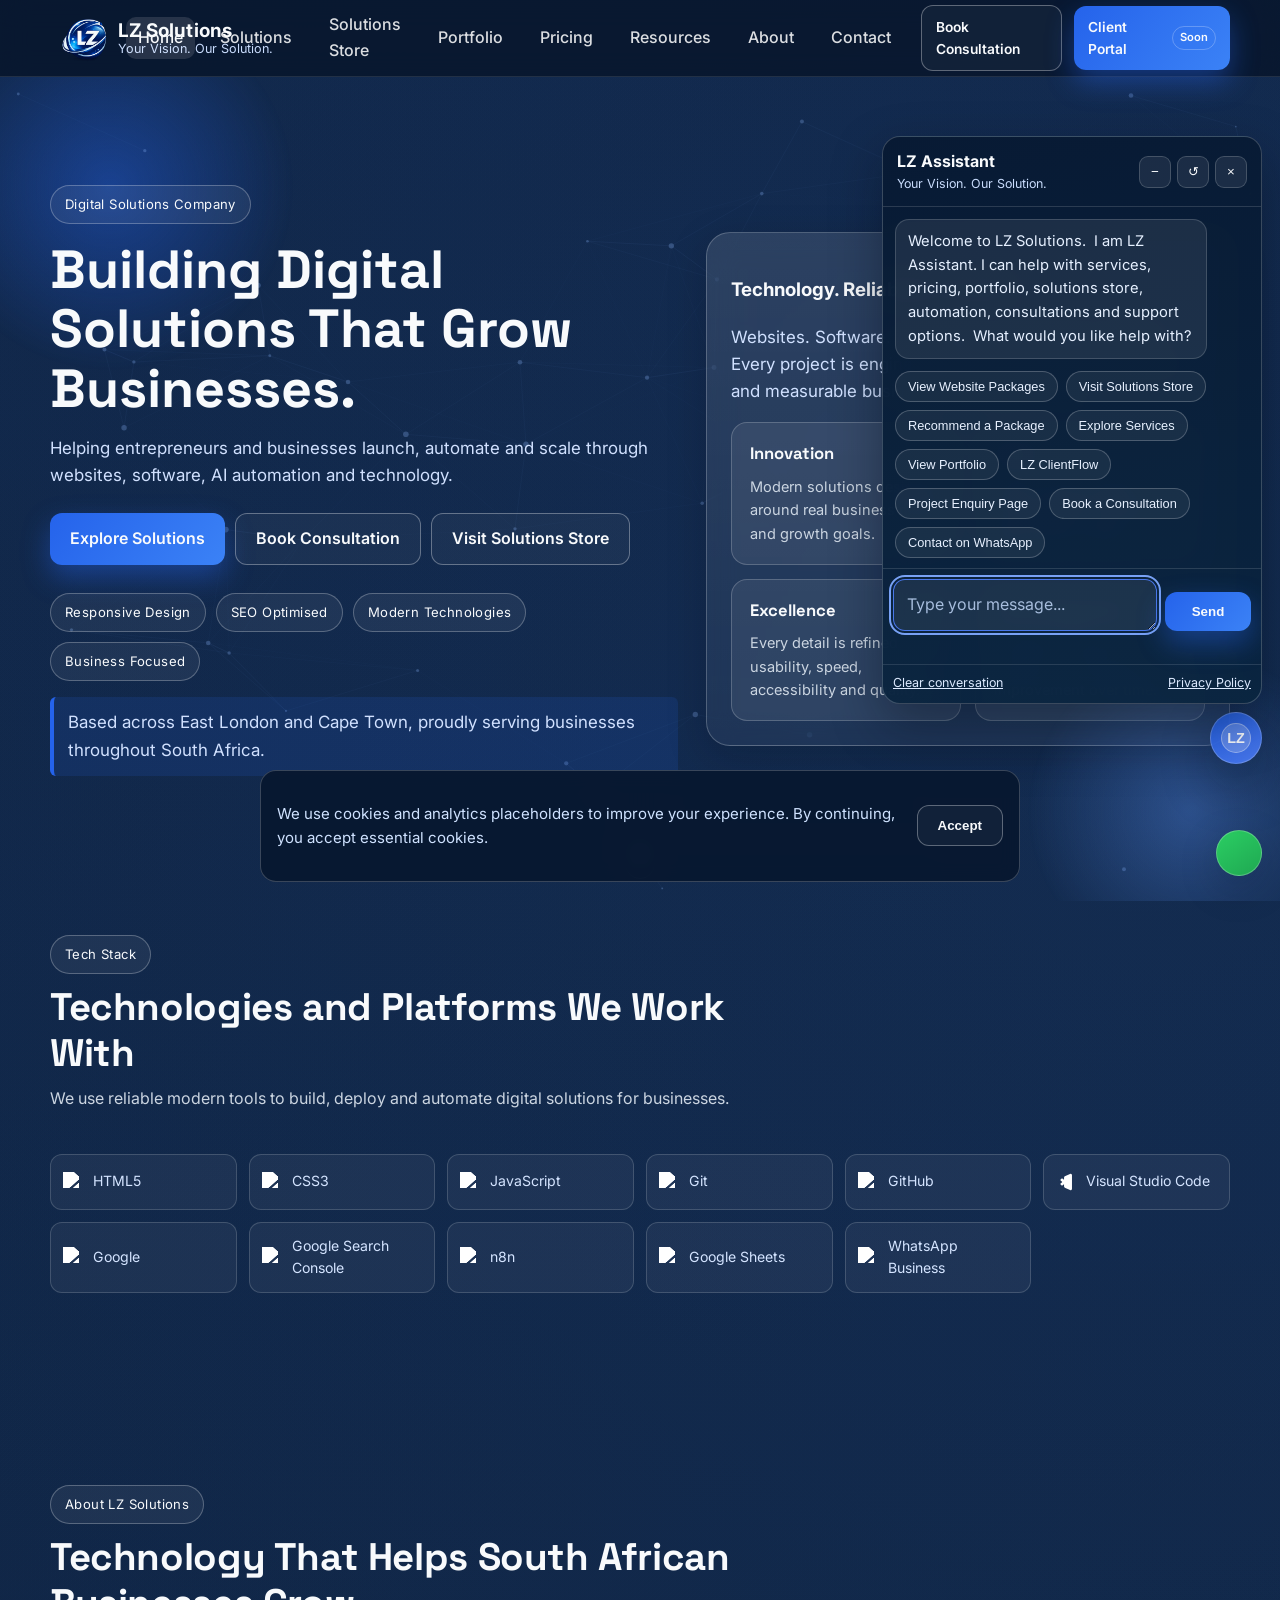
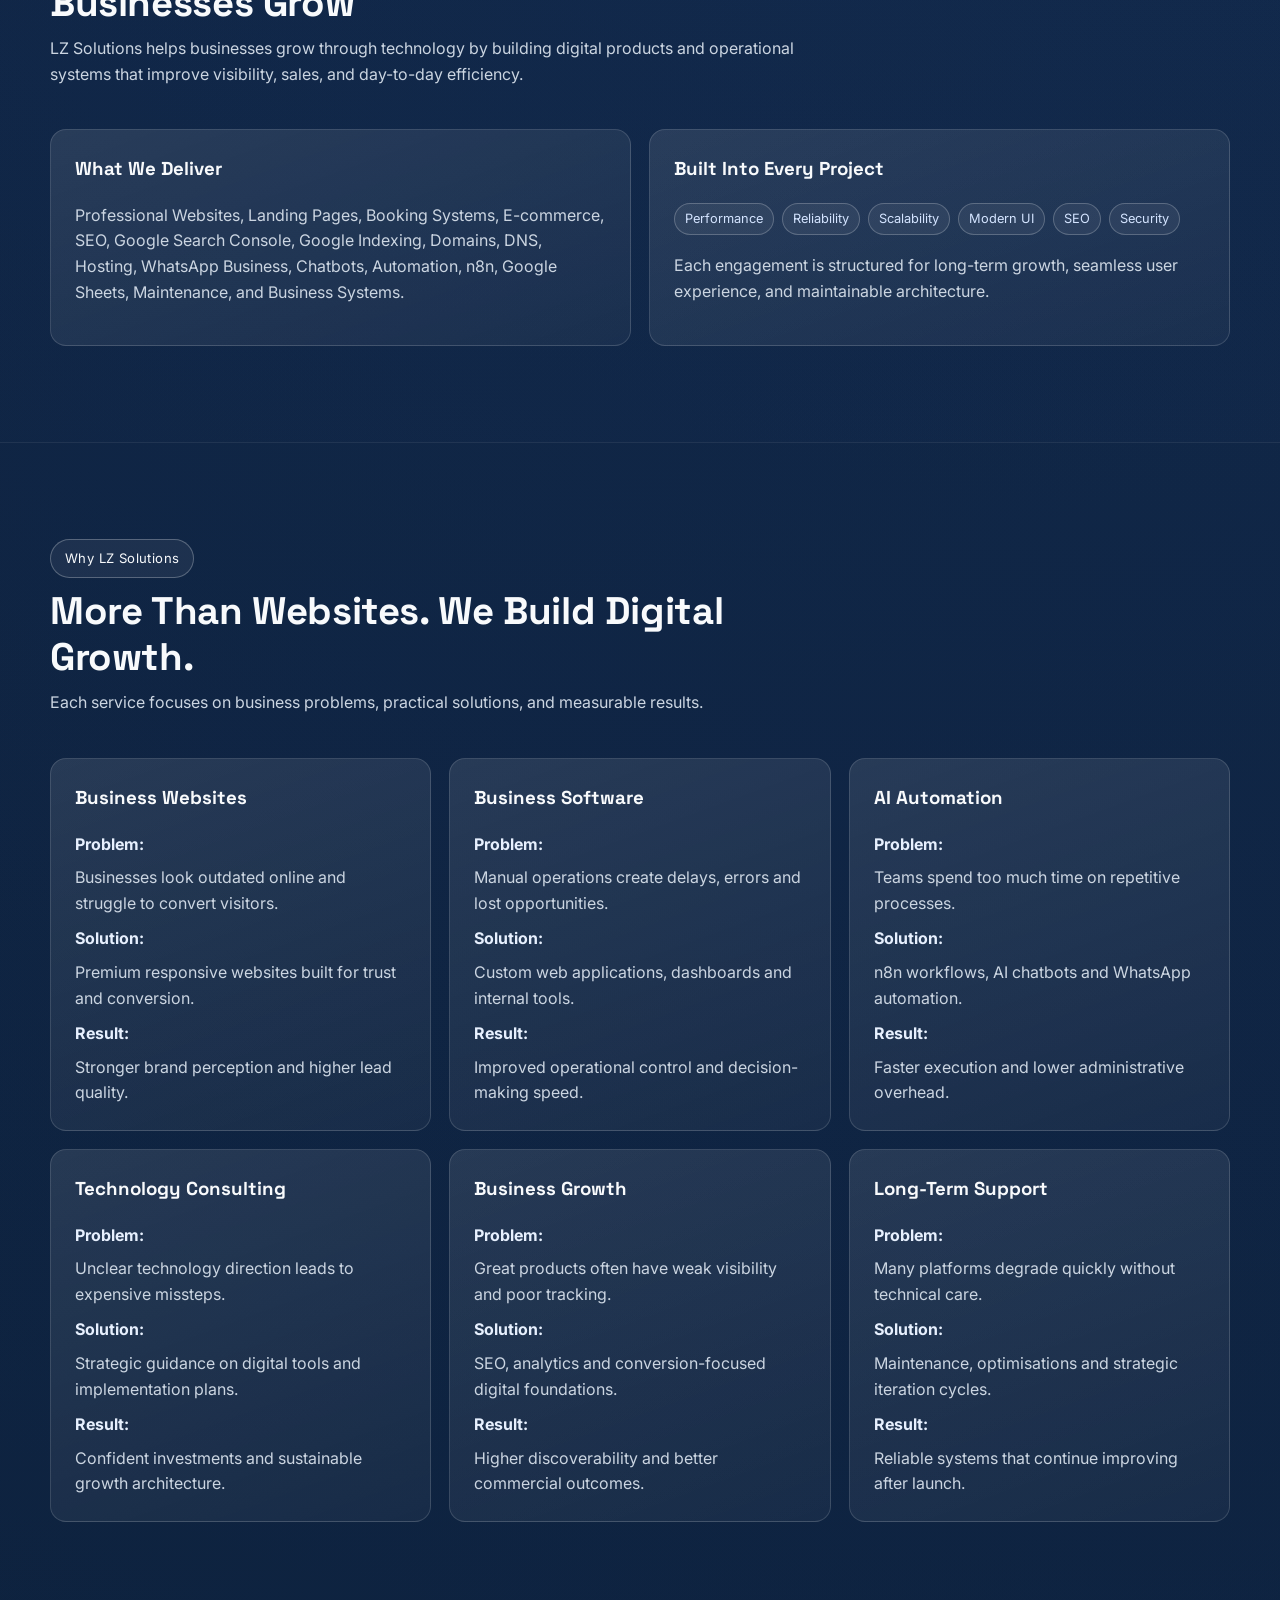
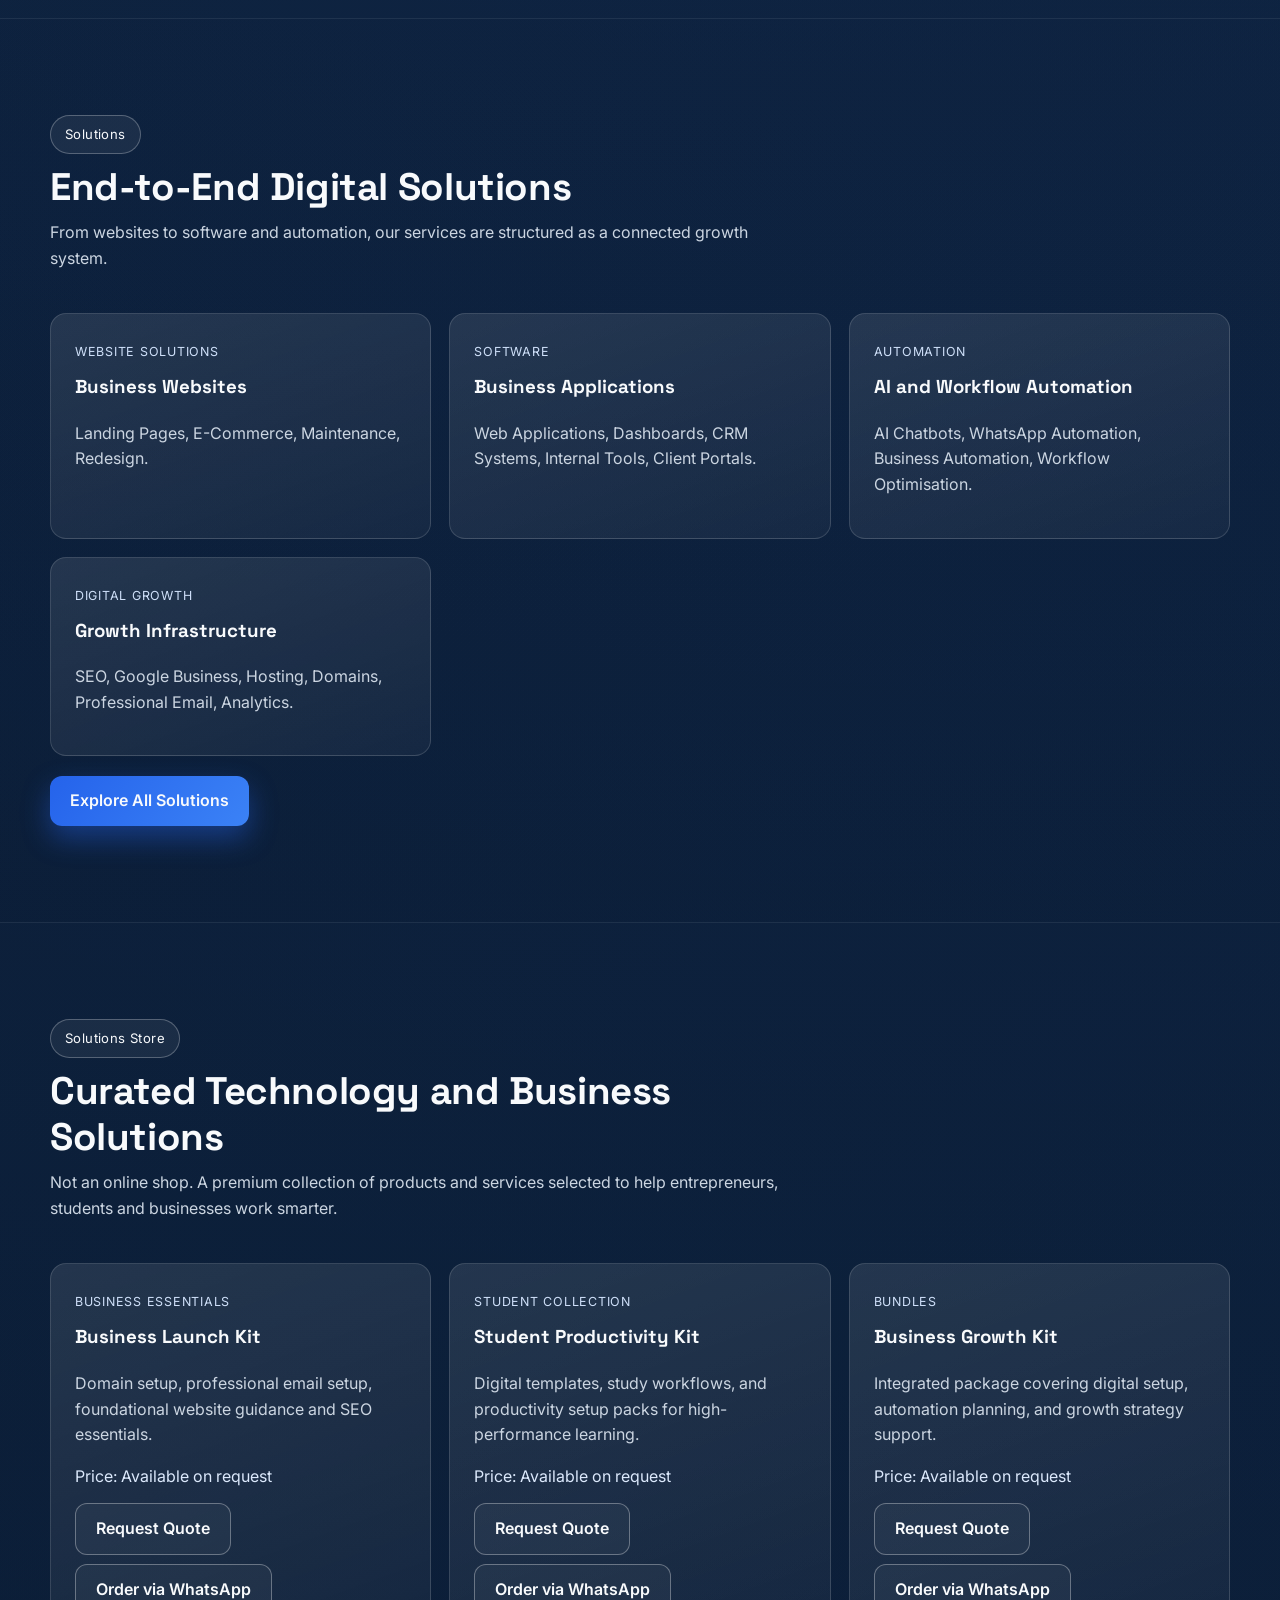
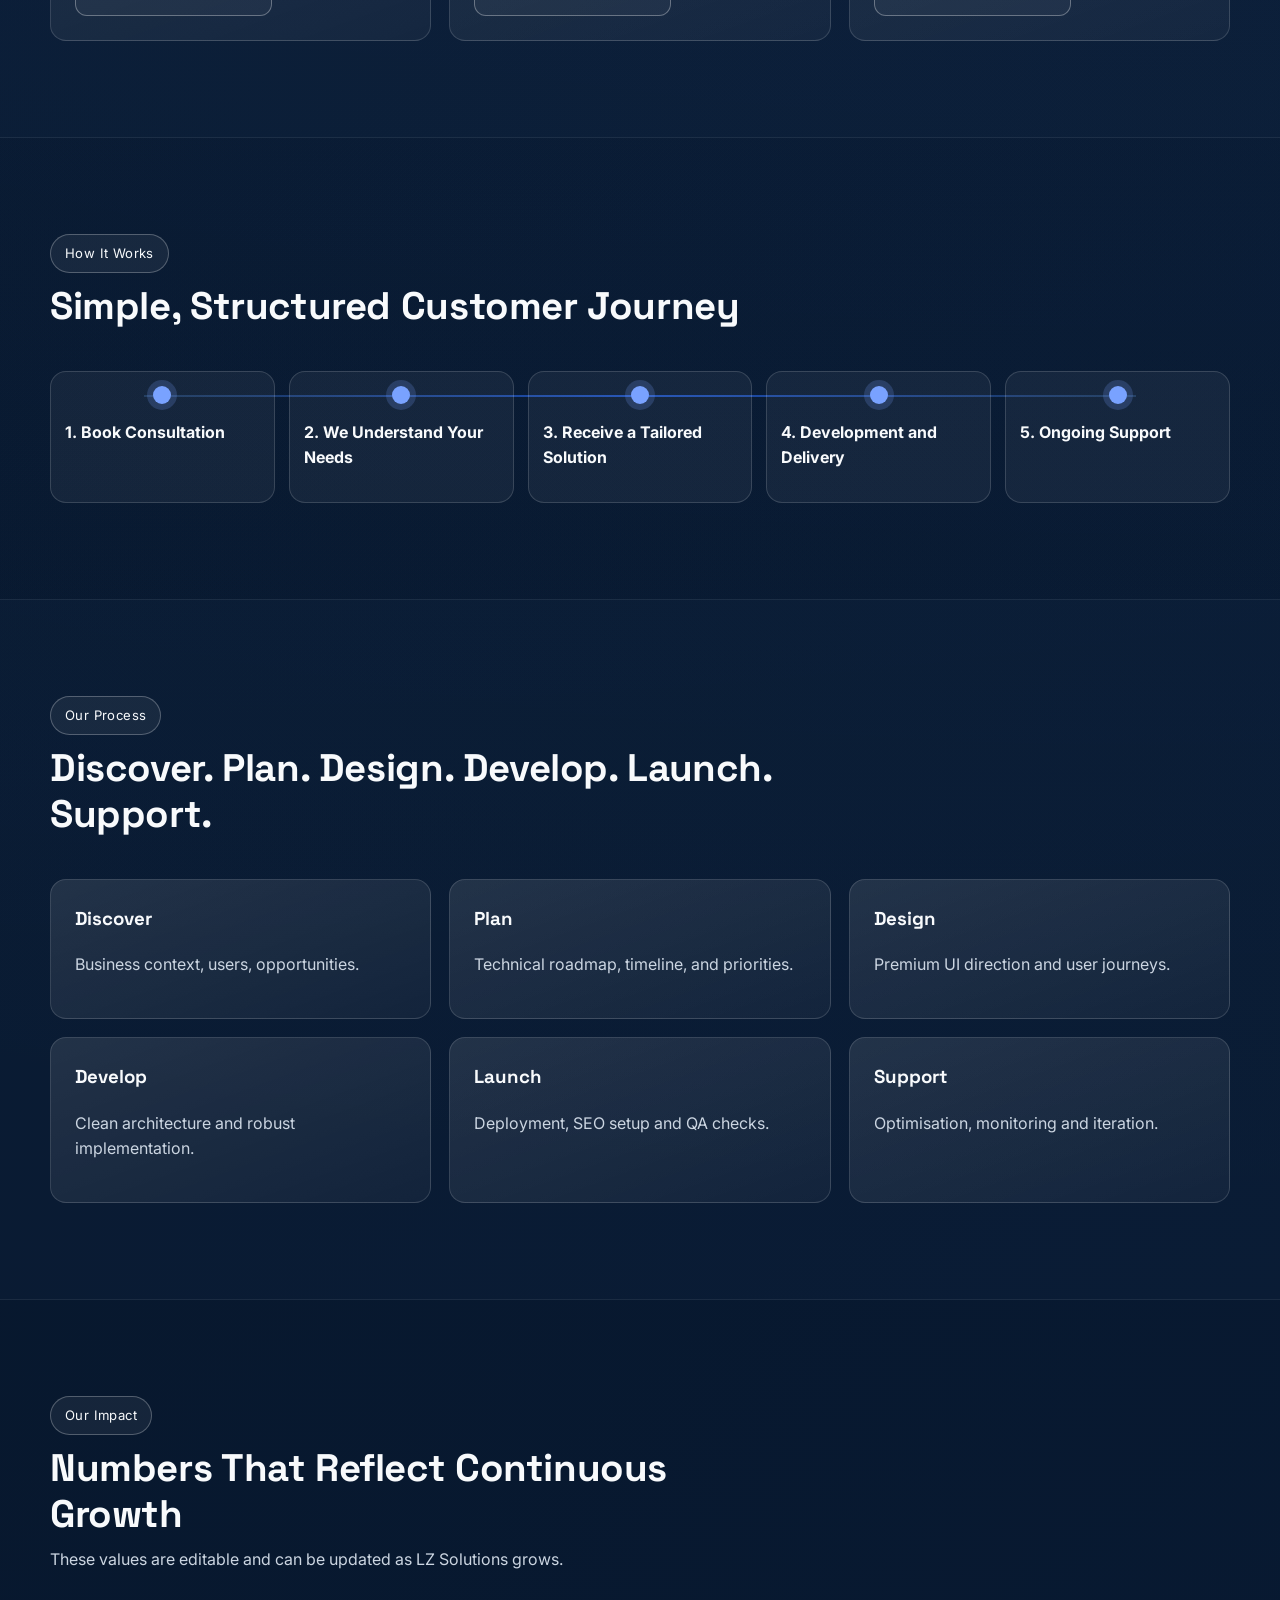
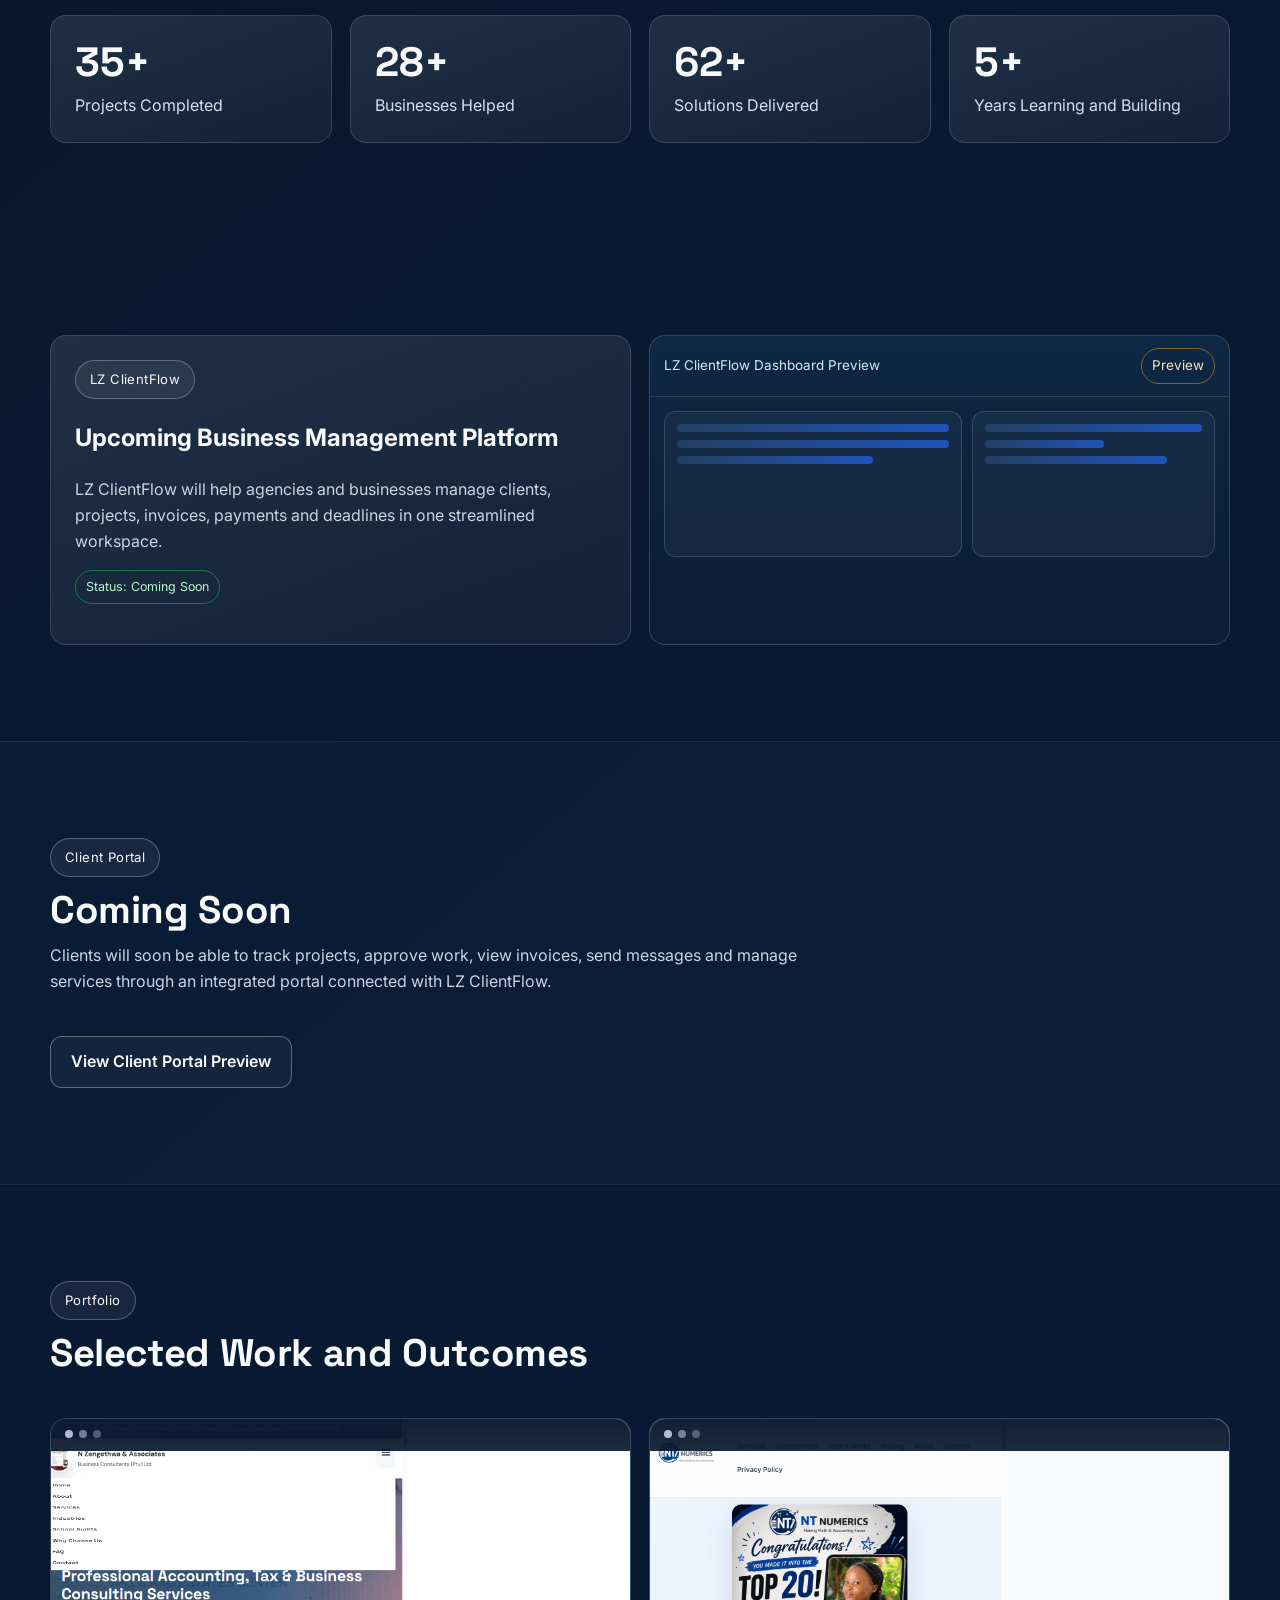
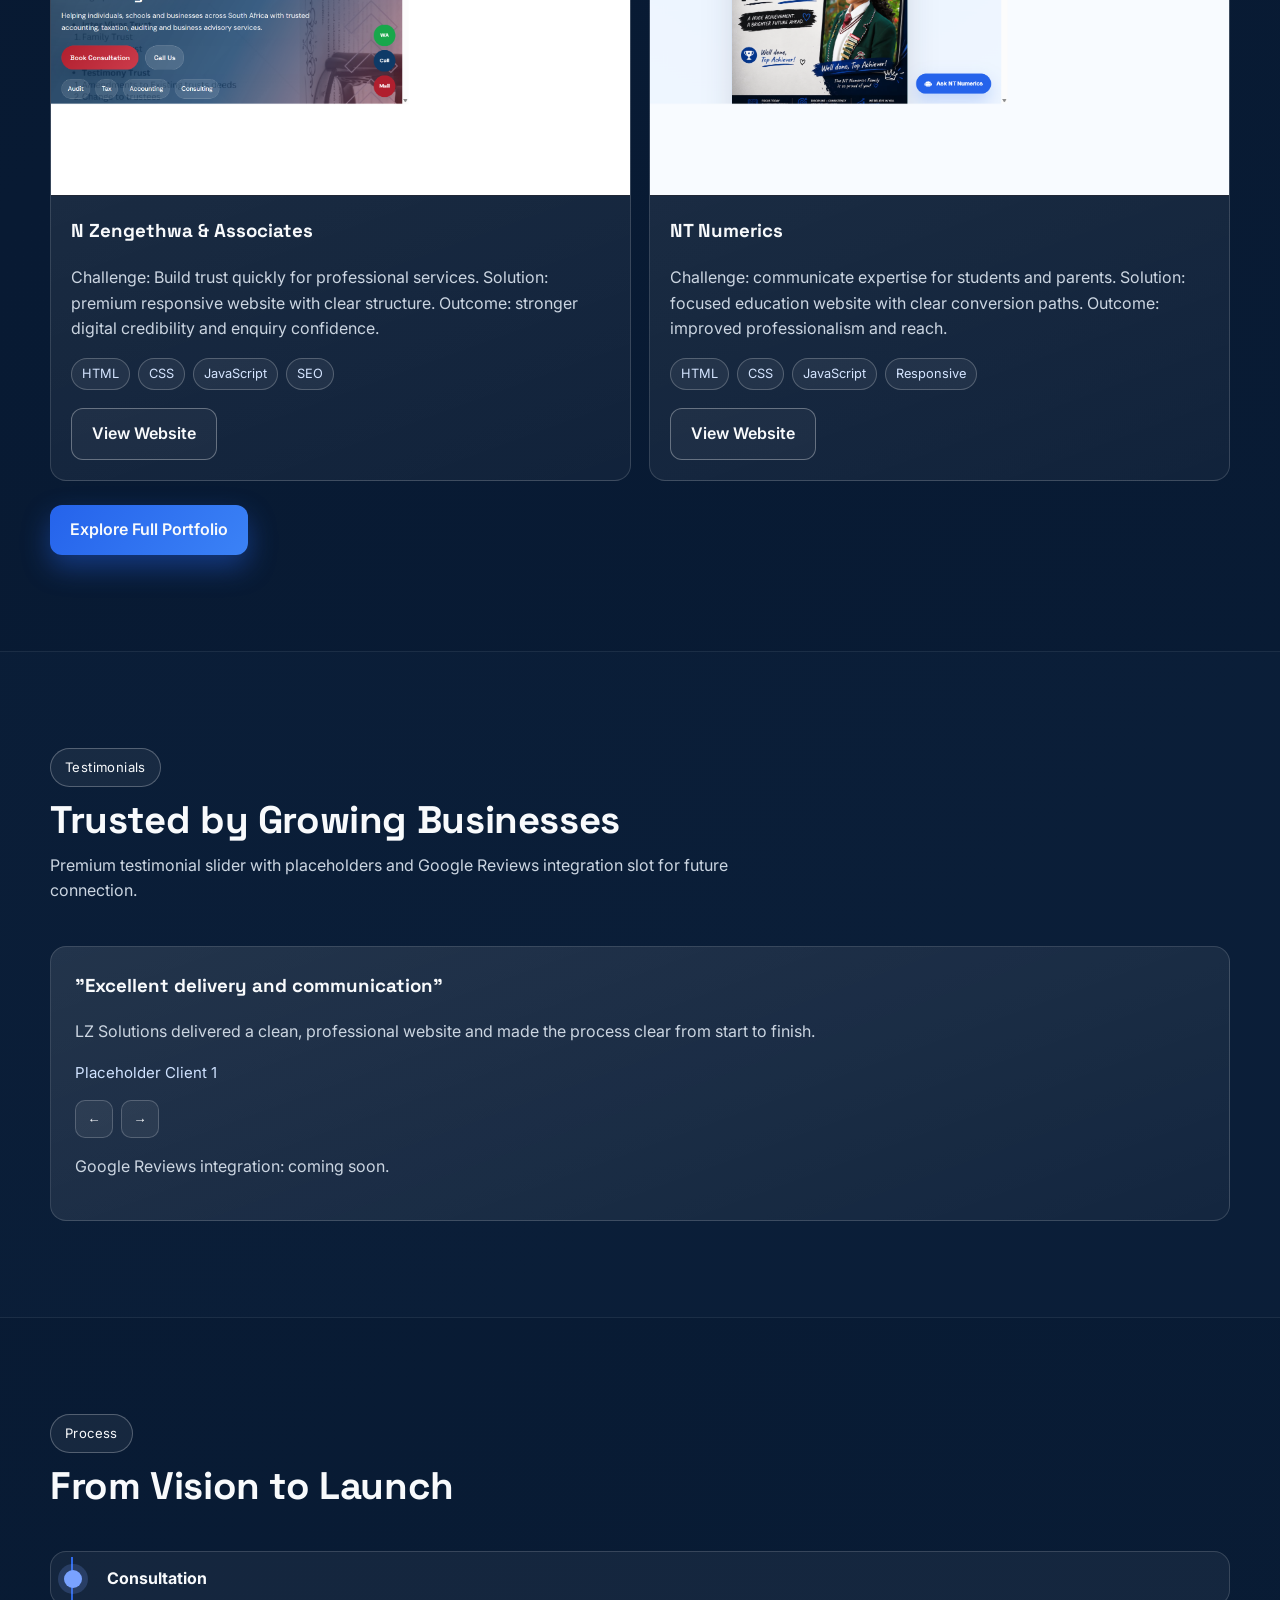
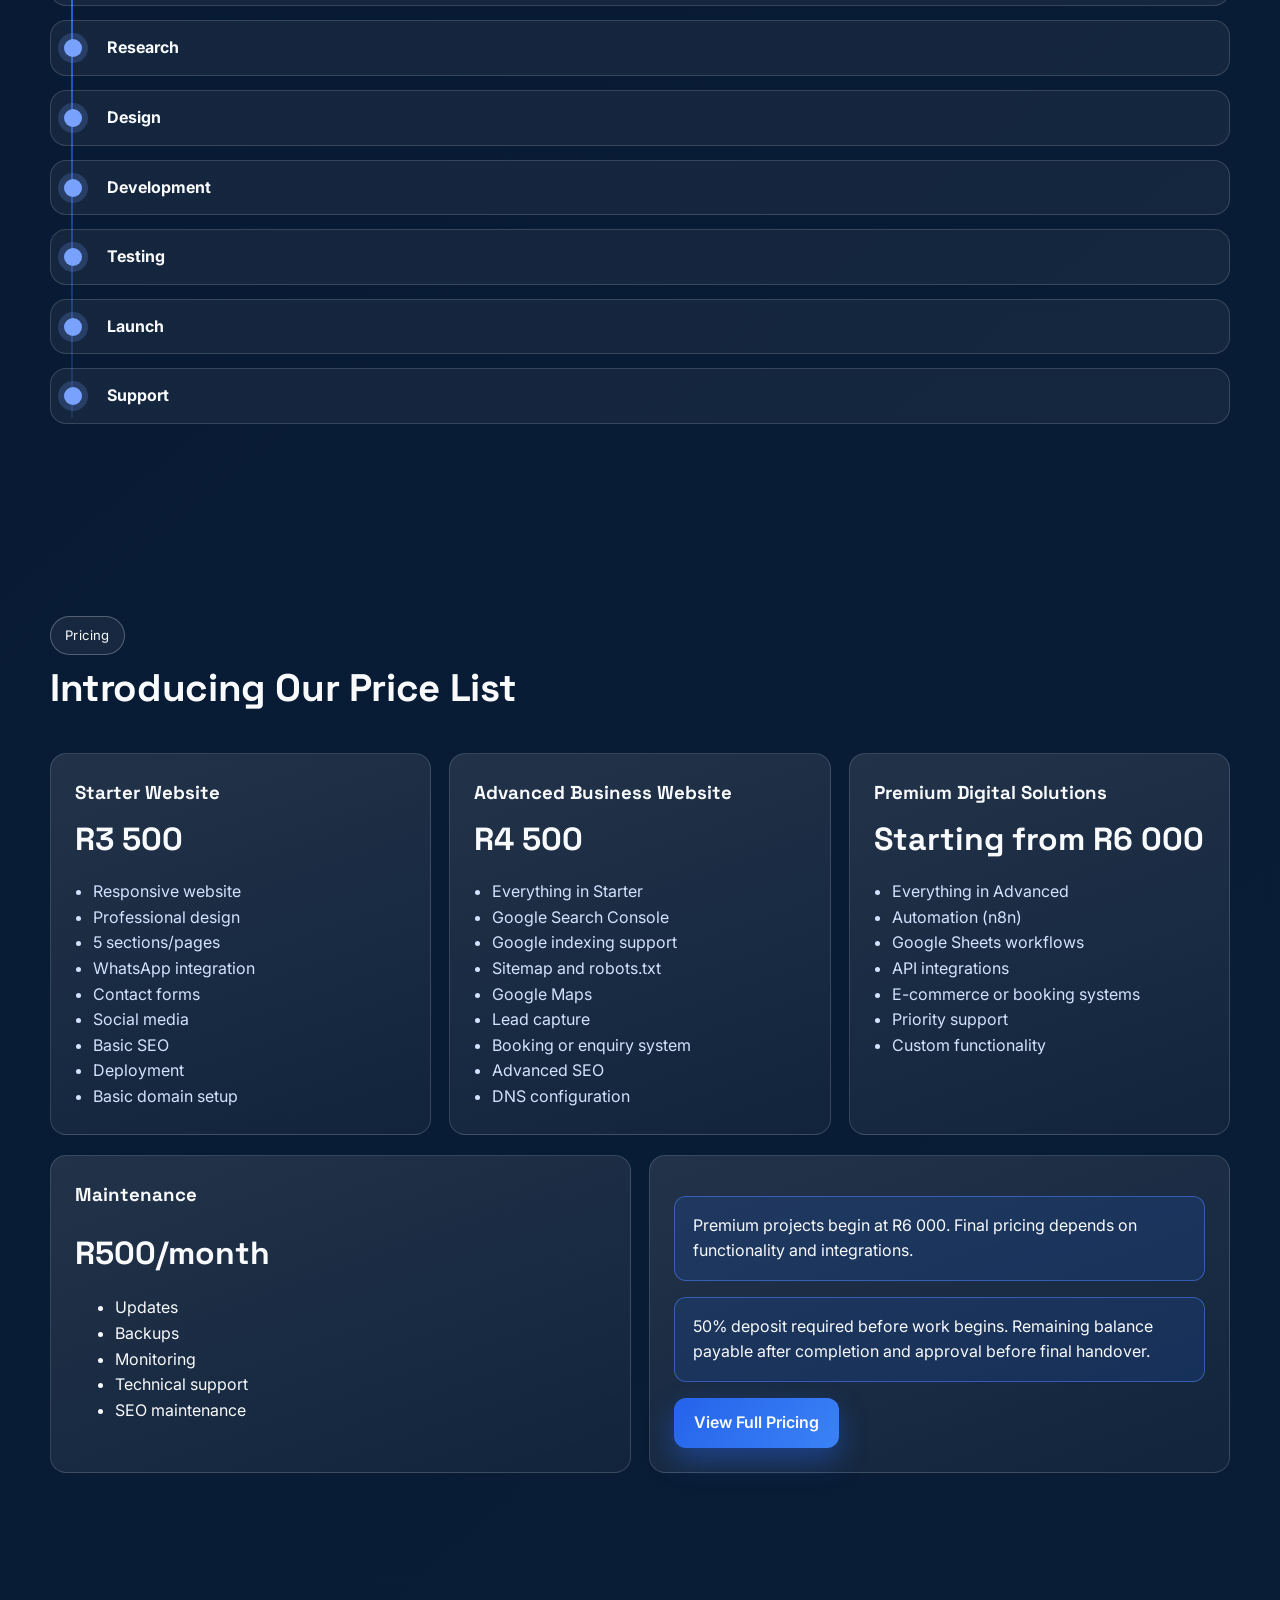
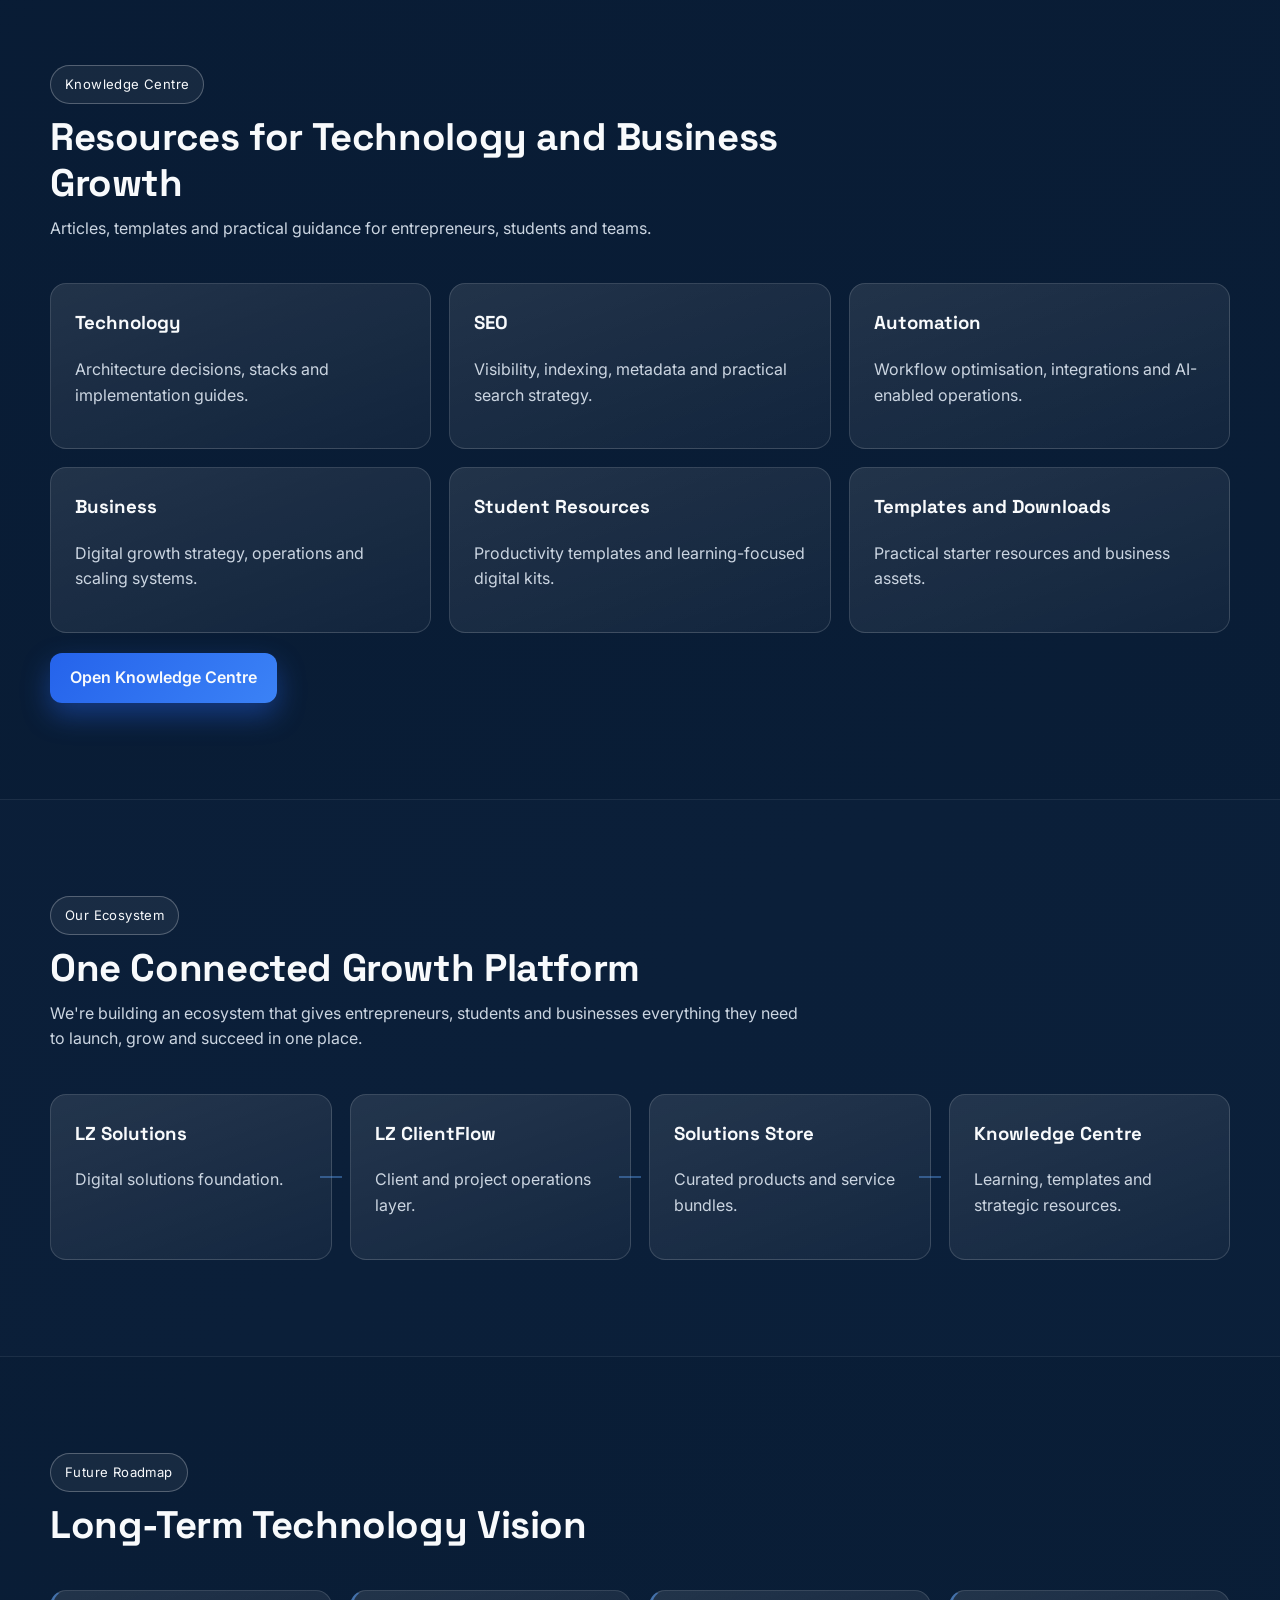
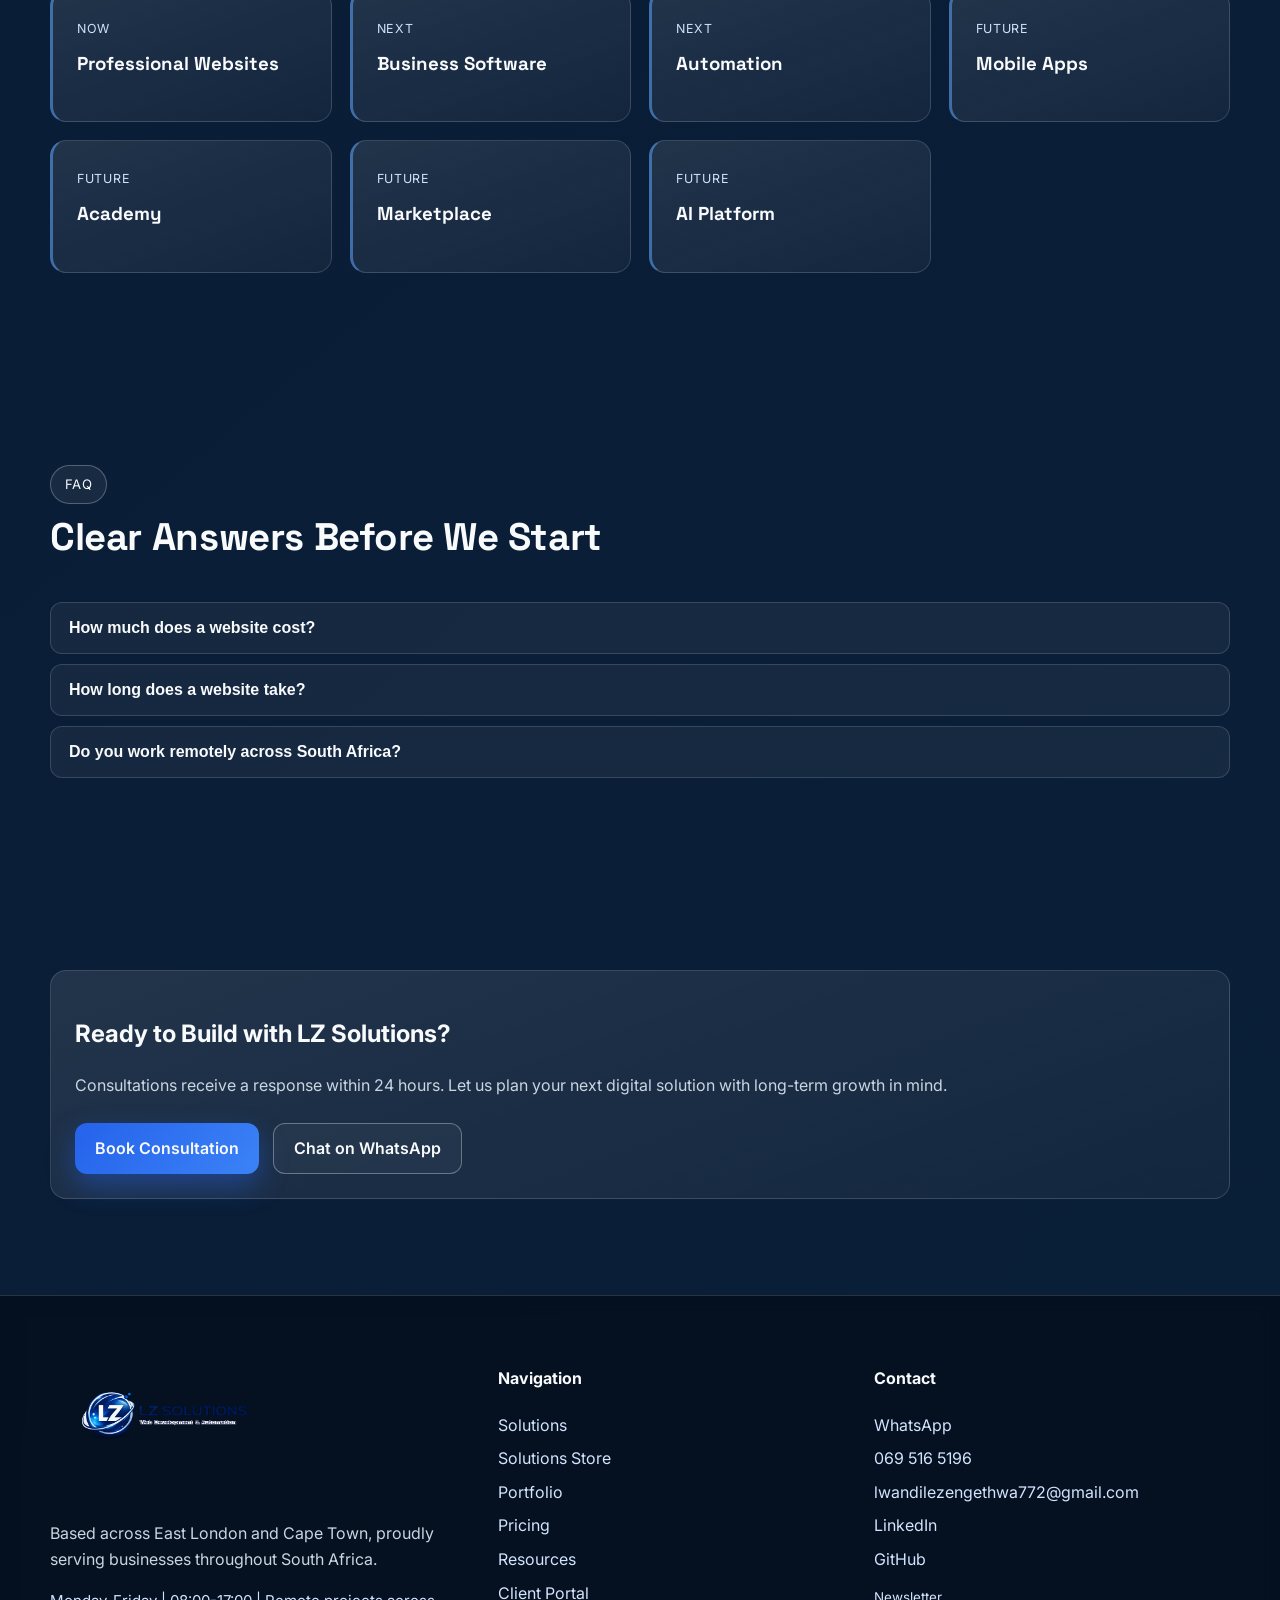
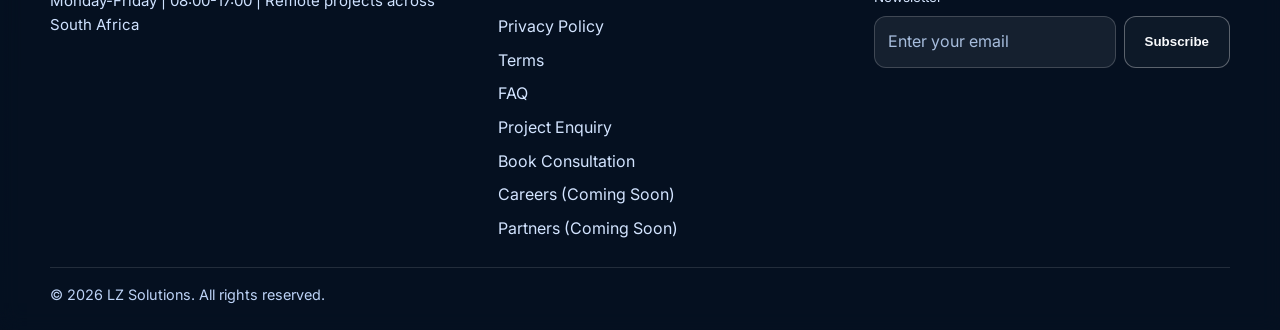
==== commit 5376da30: "Transform LZ Solutions into a premium digital solutions platform" ====
--- a/index.html
+++ b/index.html
@@ -3,26 +3,26 @@
 <head>
   <meta charset="UTF-8">
   <meta name="viewport" content="width=device-width, initial-scale=1.0">
-  <title>LZ Solutions | Website Development &amp; Business Automation</title>
-  <meta name="description" content="Professional websites, automation systems, landing pages, booking systems and business solutions across South Africa.">
-  <meta name="keywords" content="LZ Solutions, web development, business automation, SEO, South Africa, booking systems, e-commerce, n8n">
+  <title>LZ Solutions | Building Digital Solutions That Grow Businesses</title>
+  <meta name="description" content="LZ Solutions is a premium digital solutions company helping entrepreneurs, students and businesses launch, automate and scale through websites, software and technology.">
+  <meta name="keywords" content="LZ Solutions, digital solutions company, business websites, software development, AI automation, SEO, South Africa">
   <meta name="author" content="Lwandile Zengethwa">
   <meta name="robots" content="index, follow">
   <link rel="canonical" href="https://lzsolutions.co.za/index.html">
   <meta property="og:type" content="website">
-  <meta property="og:title" content="LZ Solutions | Website Development &amp; Business Automation">
-  <meta property="og:description" content="Professional websites, automation systems, landing pages, booking systems and business solutions across South Africa.">
+  <meta property="og:title" content="LZ Solutions | Building Digital Solutions That Grow Businesses">
+  <meta property="og:description" content="Helping entrepreneurs and businesses launch, automate and scale through websites, software, AI automation and technology.">
   <meta property="og:url" content="https://lzsolutions.co.za/index.html">
   <meta property="og:image" content="https://lzsolutions.co.za/assets/images/logo.svg">
   <meta property="og:site_name" content="LZ Solutions">
   <meta name="twitter:card" content="summary_large_image">
-  <meta name="twitter:title" content="LZ Solutions | Website Development &amp; Business Automation">
-  <meta name="twitter:description" content="Professional websites, automation systems, landing pages, booking systems and business solutions across South Africa.">
+  <meta name="twitter:title" content="LZ Solutions | Building Digital Solutions That Grow Businesses">
+  <meta name="twitter:description" content="Helping entrepreneurs and businesses launch, automate and scale through websites, software, AI automation and technology.">
   <meta name="twitter:image" content="https://lzsolutions.co.za/assets/images/logo.svg">
   <link rel="icon" type="image/svg+xml" href="assets/images/logo.svg">
   <link rel="preconnect" href="https://fonts.googleapis.com">
   <link rel="preconnect" href="https://fonts.gstatic.com" crossorigin>
-  <link href="https://fonts.googleapis.com/css2?family=Inter:wght@400;500;600;700;800&family=Poppins:wght@500;600;700;800&display=swap" rel="stylesheet">
+  <link href="https://fonts.googleapis.com/css2?family=Inter:wght@400;500;600;700;800&family=Manrope:wght@500;600;700;800&family=Space+Grotesk:wght@500;600;700&display=swap" rel="stylesheet">
   <link rel="stylesheet" href="assets/css/styles.css">
   <script type="application/ld+json">
   {
@@ -89,40 +89,41 @@
       <canvas id="particleCanvas" class="particle-canvas" aria-hidden="true"></canvas>
       <div class="container hero-grid">
         <div data-reveal>
-          <span class="pill">Premium Software Partner</span>
+          <span class="pill">Digital Solutions Company</span>
           <h1>Building Digital Solutions That Grow Businesses.</h1>
-          <p>Professional websites, automation systems and digital solutions designed to help businesses establish a strong online presence and operate more efficiently.</p>
-          <div class="hero-actions">
-            <a class="button button-primary" href="contact.html">Book a Consultation</a>
-            <a class="button button-outline" href="portfolio.html">View Portfolio</a>
+          <p>Helping entrepreneurs and businesses launch, automate and scale through websites, software, AI automation and technology.</p>
+          <div class="hero-actions hero-actions-3">
+            <a class="button button-primary" href="services.html">Explore Solutions</a>
+            <a class="button button-outline" href="contact.html">Book Consultation</a>
+            <a class="button button-outline" href="solutions-store.html">Visit Solutions Store</a>
           </div>
           <div class="trust-badges" aria-label="Trust badges">
-            <span class="pill">SEO Ready</span>
-            <span class="pill">Responsive</span>
-            <span class="pill">Secure</span>
-            <span class="pill">Fast</span>
+            <span class="pill">Responsive Design</span>
+            <span class="pill">SEO Optimised</span>
+            <span class="pill">Modern Technologies</span>
+            <span class="pill">Business Focused</span>
           </div>
           <p class="location-highlight">Based across East London and Cape Town, proudly serving businesses throughout South Africa.</p>
         </div>
         <aside class="hero-spotlight glass" data-reveal>
-          <h3>Scalable Digital Foundation</h3>
-          <p class="text-muted">From strategy to launch and support, each project is structured for reliability, maintainability, and long-term growth readiness.</p>
+          <h3>Technology. Reliability. Growth.</h3>
+          <p class="text-muted">Websites. Software. Automation. Technology. Growth. Every project is engineered with long-term architecture and measurable business outcomes in mind.</p>
           <div class="value-grid">
             <article class="value-card">
-              <h3>Custom-Built Solutions</h3>
-              <p>Every project is developed around the client's actual business needs.</p>
+              <h3>Innovation</h3>
+              <p>Modern solutions designed around real business needs and growth goals.</p>
             </article>
             <article class="value-card">
-              <h3>Search-Ready Setup</h3>
-              <p>Technical SEO foundations, sitemap, robots.txt and indexing support are included where applicable.</p>
+              <h3>Trust</h3>
+              <p>Clear communication, clean delivery process and dependable support.</p>
             </article>
             <article class="value-card">
-              <h3>Responsive by Design</h3>
-              <p>Websites are built to work properly across mobile, tablet and desktop devices.</p>
+              <h3>Excellence</h3>
+              <p>Every detail is refined for usability, speed, accessibility and quality.</p>
             </article>
             <article class="value-card">
-              <h3>Support Beyond Launch</h3>
-              <p>Optional maintenance and technical support are available after deployment.</p>
+              <h3>Technology First</h3>
+              <p>Scalable architecture that supports continuous improvement over time.</p>
             </article>
           </div>
         </aside>
@@ -181,32 +182,49 @@
       </div>
     </section>
 
-    <section class="section" id="why">
+    <section class="section section-band" id="why">
       <div class="container">
         <header class="section-heading" data-reveal>
           <span class="pill">Why LZ Solutions</span>
-          <h2>Focused Partnership, Premium Execution</h2>
-        </header>
-        <div class="grid-4">
-          <article class="card" data-reveal>
-            <div class="icon-badge" aria-hidden="true">🔗</div>
-            <h3>Direct Communication</h3>
-            <p class="text-muted">You work directly with the founder for clarity, speed, and strategic decision-making.</p>
-          </article>
-          <article class="card" data-reveal>
-            <div class="icon-badge" aria-hidden="true">🎯</div>
-            <h3>Tailored Solutions</h3>
-            <p class="text-muted">No generic templates. Every platform is designed around your business model and goals.</p>
-          </article>
-          <article class="card" data-reveal>
-            <div class="icon-badge" aria-hidden="true">⚙️</div>
-            <h3>Complete Technical Setup</h3>
-            <p class="text-muted">From domain and DNS to indexing, automation, and launch readiness, everything is handled.</p>
-          </article>
-          <article class="card" data-reveal>
-            <div class="icon-badge" aria-hidden="true">🛟</div>
-            <h3>Ongoing Support</h3>
-            <p class="text-muted">Post-launch maintenance, monitoring, and support keep your platform stable and evolving.</p>
+          <h2>More Than Websites. We Build Digital Growth.</h2>
+          <p>Each service focuses on business problems, practical solutions, and measurable results.</p>
+        </header>
+        <div class="problem-solution-grid">
+          <article class="card" data-reveal>
+            <h3>Business Websites</h3>
+            <div class="psr-line"><strong>Problem:</strong><span class="text-muted">Businesses look outdated online and struggle to convert visitors.</span></div>
+            <div class="psr-line"><strong>Solution:</strong><span class="text-muted">Premium responsive websites built for trust and conversion.</span></div>
+            <div class="psr-line"><strong>Result:</strong><span class="text-muted">Stronger brand perception and higher lead quality.</span></div>
+          </article>
+          <article class="card" data-reveal>
+            <h3>Business Software</h3>
+            <div class="psr-line"><strong>Problem:</strong><span class="text-muted">Manual operations create delays, errors and lost opportunities.</span></div>
+            <div class="psr-line"><strong>Solution:</strong><span class="text-muted">Custom web applications, dashboards and internal tools.</span></div>
+            <div class="psr-line"><strong>Result:</strong><span class="text-muted">Improved operational control and decision-making speed.</span></div>
+          </article>
+          <article class="card" data-reveal>
+            <h3>AI Automation</h3>
+            <div class="psr-line"><strong>Problem:</strong><span class="text-muted">Teams spend too much time on repetitive processes.</span></div>
+            <div class="psr-line"><strong>Solution:</strong><span class="text-muted">n8n workflows, AI chatbots and WhatsApp automation.</span></div>
+            <div class="psr-line"><strong>Result:</strong><span class="text-muted">Faster execution and lower administrative overhead.</span></div>
+          </article>
+          <article class="card" data-reveal>
+            <h3>Technology Consulting</h3>
+            <div class="psr-line"><strong>Problem:</strong><span class="text-muted">Unclear technology direction leads to expensive missteps.</span></div>
+            <div class="psr-line"><strong>Solution:</strong><span class="text-muted">Strategic guidance on digital tools and implementation plans.</span></div>
+            <div class="psr-line"><strong>Result:</strong><span class="text-muted">Confident investments and sustainable growth architecture.</span></div>
+          </article>
+          <article class="card" data-reveal>
+            <h3>Business Growth</h3>
+            <div class="psr-line"><strong>Problem:</strong><span class="text-muted">Great products often have weak visibility and poor tracking.</span></div>
+            <div class="psr-line"><strong>Solution:</strong><span class="text-muted">SEO, analytics and conversion-focused digital foundations.</span></div>
+            <div class="psr-line"><strong>Result:</strong><span class="text-muted">Higher discoverability and better commercial outcomes.</span></div>
+          </article>
+          <article class="card" data-reveal>
+            <h3>Long-Term Support</h3>
+            <div class="psr-line"><strong>Problem:</strong><span class="text-muted">Many platforms degrade quickly without technical care.</span></div>
+            <div class="psr-line"><strong>Solution:</strong><span class="text-muted">Maintenance, optimisations and strategic iteration cycles.</span></div>
+            <div class="psr-line"><strong>Result:</strong><span class="text-muted">Reliable systems that continue improving after launch.</span></div>
           </article>
         </div>
       </div>
@@ -215,27 +233,144 @@
     <section class="section" id="services-preview">
       <div class="container">
         <header class="section-heading" data-reveal>
-          <span class="pill">Services</span>
-          <h2>Full-Stack Service Offering</h2>
-          <p>Web development, SEO setup, and business automation delivered as a cohesive growth system.</p>
-        </header>
-        <div class="grid-3">
-          <article class="card service-card" data-reveal>
+          <span class="pill">Solutions</span>
+          <h2>End-to-End Digital Solutions</h2>
+          <p>From websites to software and automation, our services are structured as a connected growth system.</p>
+        </header>
+        <div class="solutions-category-grid">
+          <article class="card" data-reveal>
+            <span class="mini-label">Website Solutions</span>
             <h3>Business Websites</h3>
-            <p>High-converting, responsive websites built for trust, usability, and lead generation.</p>
-            <a class="learn-link" href="services.html">Learn More →</a>
-          </article>
-          <article class="card service-card" data-reveal>
-            <h3>E-commerce &amp; Booking</h3>
-            <p>Secure selling systems and booking flows that simplify customer transactions.</p>
-            <a class="learn-link" href="services.html">Learn More →</a>
-          </article>
-          <article class="card service-card" data-reveal>
-            <h3>Business Automation</h3>
-            <p>n8n and Google Sheets workflows that reduce manual tasks and improve operations.</p>
-            <a class="learn-link" href="services.html">Learn More →</a>
-          </article>
-        </div>
+            <p class="text-muted">Landing Pages, E-Commerce, Maintenance, Redesign.</p>
+          </article>
+          <article class="card" data-reveal>
+            <span class="mini-label">Software</span>
+            <h3>Business Applications</h3>
+            <p class="text-muted">Web Applications, Dashboards, CRM Systems, Internal Tools, Client Portals.</p>
+          </article>
+          <article class="card" data-reveal>
+            <span class="mini-label">Automation</span>
+            <h3>AI and Workflow Automation</h3>
+            <p class="text-muted">AI Chatbots, WhatsApp Automation, Business Automation, Workflow Optimisation.</p>
+          </article>
+          <article class="card" data-reveal>
+            <span class="mini-label">Digital Growth</span>
+            <h3>Growth Infrastructure</h3>
+            <p class="text-muted">SEO, Google Business, Hosting, Domains, Professional Email, Analytics.</p>
+          </article>
+        </div>
+        <div style="margin-top:20px" data-reveal><a class="button button-primary" href="services.html">Explore All Solutions</a></div>
+      </div>
+    </section>
+
+    <section class="section section-band" id="store-preview">
+      <div class="container">
+        <header class="section-heading" data-reveal>
+          <span class="pill">Solutions Store</span>
+          <h2>Curated Technology and Business Solutions</h2>
+          <p>Not an online shop. A premium collection of products and services selected to help entrepreneurs, students and businesses work smarter.</p>
+        </header>
+        <div class="store-grid">
+          <article class="card" data-reveal>
+            <span class="mini-label">Business Essentials</span>
+            <h3>Business Launch Kit</h3>
+            <p class="text-muted">Domain setup, professional email setup, foundational website guidance and SEO essentials.</p>
+            <p class="price-placeholder">Price: Available on request</p>
+            <div class="store-actions"><a class="button button-outline" href="contact.html">Request Quote</a><a class="button button-outline" href="https://wa.me/27695165196" target="_blank" rel="noopener noreferrer">Order via WhatsApp</a></div>
+          </article>
+          <article class="card" data-reveal>
+            <span class="mini-label">Student Collection</span>
+            <h3>Student Productivity Kit</h3>
+            <p class="text-muted">Digital templates, study workflows, and productivity setup packs for high-performance learning.</p>
+            <p class="price-placeholder">Price: Available on request</p>
+            <div class="store-actions"><a class="button button-outline" href="contact.html">Request Quote</a><a class="button button-outline" href="https://wa.me/27695165196" target="_blank" rel="noopener noreferrer">Order via WhatsApp</a></div>
+          </article>
+          <article class="card" data-reveal>
+            <span class="mini-label">Bundles</span>
+            <h3>Business Growth Kit</h3>
+            <p class="text-muted">Integrated package covering digital setup, automation planning, and growth strategy support.</p>
+            <p class="price-placeholder">Price: Available on request</p>
+            <div class="store-actions"><a class="button button-outline" href="contact.html">Request Quote</a><a class="button button-outline" href="https://wa.me/27695165196" target="_blank" rel="noopener noreferrer">Order via WhatsApp</a></div>
+          </article>
+        </div>
+      </div>
+    </section>
+
+    <section class="section" id="how-it-works">
+      <div class="container">
+        <header class="section-heading" data-reveal>
+          <span class="pill">How It Works</span>
+          <h2>Simple, Structured Customer Journey</h2>
+        </header>
+        <div class="timeline-horizontal" data-reveal>
+          <article class="timeline-step"><strong>1. Book Consultation</strong></article>
+          <article class="timeline-step"><strong>2. We Understand Your Needs</strong></article>
+          <article class="timeline-step"><strong>3. Receive a Tailored Solution</strong></article>
+          <article class="timeline-step"><strong>4. Development and Delivery</strong></article>
+          <article class="timeline-step"><strong>5. Ongoing Support</strong></article>
+        </div>
+      </div>
+    </section>
+
+    <section class="section section-band" id="our-process">
+      <div class="container">
+        <header class="section-heading" data-reveal>
+          <span class="pill">Our Process</span>
+          <h2>Discover. Plan. Design. Develop. Launch. Support.</h2>
+        </header>
+        <div class="process-grid">
+          <article class="card" data-reveal><h3>Discover</h3><p class="text-muted">Business context, users, opportunities.</p></article>
+          <article class="card" data-reveal><h3>Plan</h3><p class="text-muted">Technical roadmap, timeline, and priorities.</p></article>
+          <article class="card" data-reveal><h3>Design</h3><p class="text-muted">Premium UI direction and user journeys.</p></article>
+          <article class="card" data-reveal><h3>Develop</h3><p class="text-muted">Clean architecture and robust implementation.</p></article>
+          <article class="card" data-reveal><h3>Launch</h3><p class="text-muted">Deployment, SEO setup and QA checks.</p></article>
+          <article class="card" data-reveal><h3>Support</h3><p class="text-muted">Optimisation, monitoring and iteration.</p></article>
+        </div>
+      </div>
+    </section>
+
+    <section class="section" id="our-impact">
+      <div class="container">
+        <header class="section-heading" data-reveal>
+          <span class="pill">Our Impact</span>
+          <h2>Numbers That Reflect Continuous Growth</h2>
+          <p>These values are editable and can be updated as LZ Solutions grows.</p>
+        </header>
+        <div class="impact-grid">
+          <article class="card" data-reveal><div class="counter-value" data-counter-target="35" data-counter-suffix="+">0</div><p class="counter-label">Projects Completed</p></article>
+          <article class="card" data-reveal><div class="counter-value" data-counter-target="28" data-counter-suffix="+">0</div><p class="counter-label">Businesses Helped</p></article>
+          <article class="card" data-reveal><div class="counter-value" data-counter-target="62" data-counter-suffix="+">0</div><p class="counter-label">Solutions Delivered</p></article>
+          <article class="card" data-reveal><div class="counter-value" data-counter-target="5" data-counter-suffix="+">0</div><p class="counter-label">Years Learning and Building</p></article>
+        </div>
+      </div>
+    </section>
+
+    <section class="section" id="clientflow">
+      <div class="container grid-2">
+        <article class="card" data-reveal>
+          <span class="pill">LZ ClientFlow</span>
+          <h2>Upcoming Business Management Platform</h2>
+          <p class="text-muted">LZ ClientFlow will help agencies and businesses manage clients, projects, invoices, payments and deadlines in one streamlined workspace.</p>
+          <p><span class="status-pill">Status: Coming Soon</span></p>
+        </article>
+        <article class="clientflow-mockup" data-reveal aria-label="LZ ClientFlow dashboard preview">
+          <div class="mockup-header"><span>LZ ClientFlow Dashboard Preview</span><span class="status-pill warning">Preview</span></div>
+          <div class="mockup-grid">
+            <div class="mockup-panel"><div class="mockup-bar"></div><div class="mockup-bar"></div><div class="mockup-bar" style="width:72%"></div></div>
+            <div class="mockup-panel"><div class="mockup-bar"></div><div class="mockup-bar" style="width:55%"></div><div class="mockup-bar" style="width:84%"></div></div>
+          </div>
+        </article>
+      </div>
+    </section>
+
+    <section class="section section-band" id="client-portal-home">
+      <div class="container">
+        <header class="section-heading" data-reveal>
+          <span class="pill">Client Portal</span>
+          <h2>Coming Soon</h2>
+          <p>Clients will soon be able to track projects, approve work, view invoices, send messages and manage services through an integrated portal connected with LZ ClientFlow.</p>
+        </header>
+        <div data-reveal><a class="button button-outline" href="client-portal.html">View Client Portal Preview</a></div>
       </div>
     </section>
 
@@ -243,7 +378,7 @@
       <div class="container">
         <header class="section-heading" data-reveal>
           <span class="pill">Portfolio</span>
-          <h2>Selected Work</h2>
+          <h2>Selected Work and Outcomes</h2>
         </header>
         <div class="grid-2">
           <article class="card portfolio-card" data-reveal>
@@ -252,7 +387,8 @@
             </div>
             <div class="portfolio-content">
               <h3>N Zengethwa &amp; Associates</h3>
-              <p class="text-muted">Professional accounting and consulting website.</p>
+              <p class="text-muted">Challenge: Build trust quickly for professional services. Solution: premium responsive website with clear structure. Outcome: stronger digital credibility and enquiry confidence.</p>
+              <div class="tech-list"><span>HTML</span><span>CSS</span><span>JavaScript</span><span>SEO</span></div>
               <a class="button button-outline" href="https://nzaassociates.co.za" target="_blank" rel="noopener noreferrer">View Website</a>
             </div>
           </article>
@@ -262,13 +398,43 @@
             </div>
             <div class="portfolio-content">
               <h3>NT Numerics</h3>
-              <p class="text-muted">Professional tutoring website.</p>
+              <p class="text-muted">Challenge: communicate expertise for students and parents. Solution: focused education website with clear conversion paths. Outcome: improved professionalism and reach.</p>
+              <div class="tech-list"><span>HTML</span><span>CSS</span><span>JavaScript</span><span>Responsive</span></div>
               <a class="button button-outline" href="https://ntnumerics.co.za" target="_blank" rel="noopener noreferrer">View Website</a>
             </div>
           </article>
         </div>
         <div style="margin-top:24px" data-reveal>
           <a class="button button-primary" href="portfolio.html">Explore Full Portfolio</a>
+        </div>
+      </div>
+    </section>
+
+    <section class="section section-band" id="testimonials">
+      <div class="container">
+        <header class="section-heading" data-reveal>
+          <span class="pill">Testimonials</span>
+          <h2>Trusted by Growing Businesses</h2>
+          <p>Premium testimonial slider with placeholders and Google Reviews integration slot for future connection.</p>
+        </header>
+        <div class="card testimonial-wrap" data-testimonial-slider data-reveal>
+          <article class="testimonial-slide active">
+            <h3>"Excellent delivery and communication"</h3>
+            <p class="text-muted">LZ Solutions delivered a clean, professional website and made the process clear from start to finish.</p>
+            <p class="notice">Placeholder Client 1</p>
+          </article>
+          <article class="testimonial-slide">
+            <h3>"Our operations became more efficient"</h3>
+            <p class="text-muted">The automation setup reduced manual work and improved how our team handles enquiries.</p>
+            <p class="notice">Placeholder Client 2</p>
+          </article>
+          <article class="testimonial-slide">
+            <h3>"Professional, reliable and strategic"</h3>
+            <p class="text-muted">From planning to launch, every detail was handled with professionalism and precision.</p>
+            <p class="notice">Placeholder Client 3</p>
+          </article>
+          <div class="testimonial-controls"><button type="button" data-slide-prev aria-label="Previous testimonial">←</button><button type="button" data-slide-next aria-label="Next testimonial">→</button></div>
+          <p class="text-muted">Google Reviews integration: coming soon.</p>
         </div>
       </div>
     </section>
@@ -363,6 +529,59 @@
       </div>
     </section>
 
+    <section class="section" id="knowledge-centre">
+      <div class="container">
+        <header class="section-heading" data-reveal>
+          <span class="pill">Knowledge Centre</span>
+          <h2>Resources for Technology and Business Growth</h2>
+          <p>Articles, templates and practical guidance for entrepreneurs, students and teams.</p>
+        </header>
+        <div class="knowledge-grid">
+          <article class="card" data-reveal><h3>Technology</h3><p class="text-muted">Architecture decisions, stacks and implementation guides.</p></article>
+          <article class="card" data-reveal><h3>SEO</h3><p class="text-muted">Visibility, indexing, metadata and practical search strategy.</p></article>
+          <article class="card" data-reveal><h3>Automation</h3><p class="text-muted">Workflow optimisation, integrations and AI-enabled operations.</p></article>
+          <article class="card" data-reveal><h3>Business</h3><p class="text-muted">Digital growth strategy, operations and scaling systems.</p></article>
+          <article class="card" data-reveal><h3>Student Resources</h3><p class="text-muted">Productivity templates and learning-focused digital kits.</p></article>
+          <article class="card" data-reveal><h3>Templates and Downloads</h3><p class="text-muted">Practical starter resources and business assets.</p></article>
+        </div>
+        <div style="margin-top:20px" data-reveal><a class="button button-primary" href="resources.html">Open Knowledge Centre</a></div>
+      </div>
+    </section>
+
+    <section class="section section-band" id="ecosystem">
+      <div class="container">
+        <header class="section-heading" data-reveal>
+          <span class="pill">Our Ecosystem</span>
+          <h2>One Connected Growth Platform</h2>
+          <p>We're building an ecosystem that gives entrepreneurs, students and businesses everything they need to launch, grow and succeed in one place.</p>
+        </header>
+        <div class="ecosystem-grid">
+          <article class="card ecosystem-card" data-reveal><h3>LZ Solutions</h3><p class="text-muted">Digital solutions foundation.</p></article>
+          <article class="card ecosystem-card" data-reveal><h3>LZ ClientFlow</h3><p class="text-muted">Client and project operations layer.</p></article>
+          <article class="card ecosystem-card" data-reveal><h3>Solutions Store</h3><p class="text-muted">Curated products and service bundles.</p></article>
+          <article class="card ecosystem-card" data-reveal><h3>Knowledge Centre</h3><p class="text-muted">Learning, templates and strategic resources.</p></article>
+        </div>
+      </div>
+    </section>
+
+    <section class="section" id="roadmap">
+      <div class="container">
+        <header class="section-heading" data-reveal>
+          <span class="pill">Future Roadmap</span>
+          <h2>Long-Term Technology Vision</h2>
+        </header>
+        <div class="roadmap-grid">
+          <article class="card roadmap-step" data-reveal><span class="mini-label">Now</span><h3>Professional Websites</h3></article>
+          <article class="card roadmap-step" data-reveal><span class="mini-label">Next</span><h3>Business Software</h3></article>
+          <article class="card roadmap-step" data-reveal><span class="mini-label">Next</span><h3>Automation</h3></article>
+          <article class="card roadmap-step" data-reveal><span class="mini-label">Future</span><h3>Mobile Apps</h3></article>
+          <article class="card roadmap-step" data-reveal><span class="mini-label">Future</span><h3>Academy</h3></article>
+          <article class="card roadmap-step" data-reveal><span class="mini-label">Future</span><h3>Marketplace</h3></article>
+          <article class="card roadmap-step" data-reveal><span class="mini-label">Future</span><h3>AI Platform</h3></article>
+        </div>
+      </div>
+    </section>
+
     <section class="section" id="faq-preview">
       <div class="container">
         <header class="section-heading" data-reveal>
@@ -389,11 +608,11 @@
     <section class="section" id="contact-preview">
       <div class="container">
         <div class="card" data-reveal>
-          <h2>Ready To Build?</h2>
-          <p class="text-muted">Book a consultation to map out your website, automation, or business system requirements.</p>
+          <h2>Ready to Build with LZ Solutions?</h2>
+          <p class="text-muted">Consultations receive a response within 24 hours. Let us plan your next digital solution with long-term growth in mind.</p>
           <div class="hero-actions">
-            <a class="button button-primary" href="contact.html">Get a Quote</a>
-            <a class="button button-outline" href="mailto:lwandilezengethwa772@gmail.com">Email LZ Solutions</a>
+            <a class="button button-primary" href="contact.html">Book Consultation</a>
+            <a class="button button-outline" href="https://wa.me/27695165196" target="_blank" rel="noopener noreferrer">Chat on WhatsApp</a>
           </div>
         </div>
       </div>
--- a/assets/css/styles.css
+++ b/assets/css/styles.css
@@ -1,10 +1,15 @@
 :root {
-  --navy: #081A33;
-  --deep-blue: #0A2540;
+  --navy: #061220;
+  --deep-blue: #081A33;
+  --surface: #081A33;
+  --card: #102742;
   --accent: #2563EB;
-  --accent-soft: #4F7FFB;
-  --white: #FFFFFF;
-  --muted: #9FB6D9;
+  --accent-soft: #60A5FA;
+  --white: #F8FAFC;
+  --muted: #CBD5E1;
+  --success: #22C55E;
+  --warning: #F59E0B;
+  --danger: #EF4444;
   --glass: rgba(255, 255, 255, 0.1);
   --glass-border: rgba(255, 255, 255, 0.22);
   --shadow-soft: 0 12px 40px rgba(2, 10, 22, 0.2);
@@ -26,12 +31,12 @@
 
 body {
   margin: 0;
-  font-family: "Inter", "Poppins", sans-serif;
+  font-family: "Inter", "Manrope", sans-serif;
   color: var(--white);
   background:
-    radial-gradient(circle at 15% -10%, rgba(37, 99, 235, 0.3), transparent 45%),
-    radial-gradient(circle at 90% 5%, rgba(79, 127, 251, 0.25), transparent 38%),
-    linear-gradient(140deg, #061226 0%, #081a33 48%, #0a2540 100%);
+    radial-gradient(circle at 15% -10%, rgba(37, 99, 235, 0.16), transparent 45%),
+    radial-gradient(circle at 90% 5%, rgba(96, 165, 250, 0.12), transparent 38%),
+    linear-gradient(140deg, #061220 0%, #081A33 52%, #0A1F38 100%);
   min-height: 100vh;
   line-height: 1.6;
   overflow-x: hidden;
@@ -91,7 +96,7 @@
 }
 
 .section-heading h2 {
-  font-family: "Poppins", "Inter", sans-serif;
+  font-family: "Space Grotesk", "Inter", sans-serif;
   font-size: clamp(1.95rem, 3vw, 2.9rem);
   margin: 10px 0;
   line-height: 1.2;
@@ -183,7 +188,7 @@
 }
 
 .brand-name {
-  color: #FFFFFF;
+  color: var(--white);
   font-weight: 700;
   font-size: 1.18rem;
   letter-spacing: 0.01em;
@@ -256,7 +261,7 @@
 
 .button-primary {
   color: var(--white);
-  background: linear-gradient(130deg, #2563EB, #4F7FFB);
+  background: linear-gradient(130deg, #2563EB, #3B82F6);
   box-shadow: 0 12px 28px rgba(37, 99, 235, 0.42);
 }
 
@@ -330,7 +335,7 @@
 }
 
 .hero h1 {
-  font-family: "Poppins", "Inter", sans-serif;
+  font-family: "Space Grotesk", "Inter", sans-serif;
   font-size: clamp(2rem, 4.2vw, 4rem);
   line-height: 1.1;
   margin: 16px 0;
@@ -376,7 +381,7 @@
 .value-card h3 {
   margin: 0 0 8px;
   font-size: 1.04rem;
-  font-family: "Poppins", "Inter", sans-serif;
+  font-family: "Space Grotesk", "Inter", sans-serif;
 }
 
 .value-card p {
@@ -494,7 +499,7 @@
 .card h3,
 .card h4 {
   margin-top: 0;
-  font-family: "Poppins", "Inter", sans-serif;
+  font-family: "Space Grotesk", "Inter", sans-serif;
 }
 
 .icon-badge {
@@ -506,7 +511,7 @@
   margin-bottom: 14px;
   background: rgba(79, 127, 251, 0.2);
   border: 1px solid rgba(79, 127, 251, 0.5);
-  color: #CFE2FF;
+  color: #D7E8FF;
 }
 
 .icon-badge svg {
@@ -654,7 +659,7 @@
 .price-tag {
   font-size: 2rem;
   font-weight: 700;
-  font-family: "Poppins", "Inter", sans-serif;
+  font-family: "Space Grotesk", "Inter", sans-serif;
   margin: 0 0 14px;
 }
 
@@ -816,6 +821,284 @@
   border-top: 1px solid rgba(255, 255, 255, 0.15);
   background: rgba(4, 13, 27, 0.8);
   backdrop-filter: blur(10px);
+}
+
+.skip-link {
+  position: absolute;
+  left: 10px;
+  top: -48px;
+  z-index: 1500;
+  padding: 10px 14px;
+  border-radius: 10px;
+  background: #0F2B4A;
+  color: var(--white);
+  border: 1px solid rgba(255, 255, 255, 0.22);
+}
+
+.skip-link:focus {
+  top: 10px;
+}
+
+.nav-action .button {
+  padding: 10px 14px;
+  font-size: 0.86rem;
+}
+
+.mobile-consult-link,
+.mobile-coming-soon-link {
+  display: none;
+}
+
+.soon-badge {
+  font-size: 0.7rem;
+  border: 1px solid rgba(255, 255, 255, 0.24);
+  border-radius: 999px;
+  padding: 2px 7px;
+  margin-left: 6px;
+}
+
+.hero-actions.hero-actions-3 {
+  gap: 10px;
+}
+
+.section-band {
+  border-top: 1px solid rgba(255, 255, 255, 0.07);
+  border-bottom: 1px solid rgba(255, 255, 255, 0.07);
+  background: rgba(16, 39, 66, 0.28);
+}
+
+.problem-solution-grid,
+.ecosystem-grid,
+.impact-grid,
+.roadmap-grid,
+.store-grid,
+.knowledge-grid,
+.solutions-category-grid,
+.process-grid,
+.how-grid {
+  display: grid;
+  gap: 18px;
+}
+
+.problem-solution-grid,
+.solutions-category-grid,
+.store-grid,
+.knowledge-grid,
+.process-grid {
+  grid-template-columns: repeat(3, minmax(0, 1fr));
+}
+
+.impact-grid,
+.ecosystem-grid,
+.roadmap-grid,
+.how-grid {
+  grid-template-columns: repeat(4, minmax(0, 1fr));
+}
+
+.mini-label {
+  display: inline-block;
+  color: #CFE0F9;
+  font-size: 0.78rem;
+  letter-spacing: 0.06em;
+  text-transform: uppercase;
+  margin-bottom: 10px;
+}
+
+.psr-line {
+  display: grid;
+  gap: 8px;
+  margin-top: 10px;
+}
+
+.psr-line strong {
+  color: #E7F0FE;
+}
+
+.counter-value {
+  font-size: clamp(1.8rem, 3.2vw, 2.8rem);
+  font-family: "Space Grotesk", "Inter", sans-serif;
+  font-weight: 700;
+  line-height: 1.1;
+}
+
+.counter-label {
+  margin: 8px 0 0;
+  color: #D3E1F4;
+}
+
+.timeline-horizontal {
+  position: relative;
+  display: grid;
+  grid-template-columns: repeat(5, minmax(0, 1fr));
+  gap: 14px;
+}
+
+.timeline-horizontal::before {
+  content: "";
+  position: absolute;
+  left: 8%;
+  right: 8%;
+  top: 24px;
+  height: 2px;
+  background: linear-gradient(90deg, rgba(96, 165, 250, 0.2), rgba(37, 99, 235, 0.7), rgba(96, 165, 250, 0.2));
+}
+
+.timeline-horizontal .timeline-step {
+  z-index: 1;
+  padding: 48px 14px 14px;
+  min-height: 132px;
+}
+
+.timeline-horizontal .timeline-step::before {
+  top: 14px;
+  left: calc(50% - 9px);
+}
+
+.clientflow-mockup {
+  border-radius: var(--radius-md);
+  border: 1px solid rgba(255, 255, 255, 0.16);
+  background: linear-gradient(180deg, #0E2744, #091D33);
+  overflow: hidden;
+}
+
+.mockup-header {
+  padding: 12px 14px;
+  border-bottom: 1px solid rgba(255, 255, 255, 0.12);
+  display: flex;
+  align-items: center;
+  justify-content: space-between;
+}
+
+.mockup-header span {
+  font-size: 0.84rem;
+  color: #D9E7FA;
+}
+
+.mockup-grid {
+  display: grid;
+  grid-template-columns: 1.1fr 0.9fr;
+  gap: 10px;
+  padding: 14px;
+}
+
+.mockup-panel {
+  border-radius: 12px;
+  border: 1px solid rgba(255, 255, 255, 0.14);
+  background: rgba(255, 255, 255, 0.04);
+  min-height: 146px;
+  padding: 12px;
+}
+
+.mockup-bar {
+  height: 8px;
+  border-radius: 99px;
+  background: linear-gradient(90deg, rgba(96, 165, 250, 0.16), rgba(37, 99, 235, 0.72));
+  margin-bottom: 8px;
+}
+
+.status-pill {
+  display: inline-flex;
+  align-items: center;
+  gap: 6px;
+  border-radius: 999px;
+  border: 1px solid rgba(34, 197, 94, 0.5);
+  color: #B9F7CD;
+  padding: 6px 10px;
+  font-size: 0.78rem;
+}
+
+.status-pill.warning {
+  border-color: rgba(245, 158, 11, 0.5);
+  color: #FBE3B5;
+}
+
+.testimonial-wrap {
+  position: relative;
+}
+
+.testimonial-slide {
+  display: none;
+}
+
+.testimonial-slide.active {
+  display: block;
+}
+
+.testimonial-controls {
+  display: flex;
+  gap: 8px;
+  margin-top: 12px;
+}
+
+.testimonial-controls button {
+  width: 38px;
+  height: 38px;
+  border-radius: 10px;
+  border: 1px solid rgba(255, 255, 255, 0.2);
+  background: rgba(255, 255, 255, 0.06);
+  color: var(--white);
+  cursor: pointer;
+}
+
+.ecosystem-card {
+  position: relative;
+}
+
+.ecosystem-card::after {
+  content: "";
+  position: absolute;
+  right: -11px;
+  top: calc(50% - 1px);
+  width: 22px;
+  height: 2px;
+  background: rgba(96, 165, 250, 0.4);
+}
+
+.ecosystem-grid .ecosystem-card:last-child::after {
+  display: none;
+}
+
+.roadmap-step {
+  border-left: 3px solid rgba(96, 165, 250, 0.56);
+}
+
+.store-actions {
+  display: flex;
+  flex-wrap: wrap;
+  gap: 9px;
+  margin-top: 14px;
+}
+
+.price-placeholder {
+  color: #DCE9FC;
+  margin: 10px 0;
+}
+
+.footer-newsletter {
+  margin-top: 14px;
+  display: grid;
+  gap: 8px;
+}
+
+.newsletter-row {
+  display: grid;
+  grid-template-columns: 1fr auto;
+  gap: 8px;
+}
+
+.footer-newsletter label {
+  font-size: 0.84rem;
+}
+
+.floating-whatsapp i,
+.icon-badge i {
+  width: 20px;
+  height: 20px;
+}
+
+.location-icon i {
+  width: 16px;
+  height: 16px;
 }
 
 .footer-inner {
@@ -1238,7 +1521,7 @@
 
 .page-hero h1 {
   margin: 14px 0 8px;
-  font-family: "Poppins", "Inter", sans-serif;
+  font-family: "Space Grotesk", "Inter", sans-serif;
   font-size: clamp(1.8rem, 4vw, 3rem);
 }
 
@@ -1257,7 +1540,7 @@
 
 .policy-content h2 {
   margin-top: 34px;
-  font-family: "Poppins", "Inter", sans-serif;
+  font-family: "Space Grotesk", "Inter", sans-serif;
 }
 
 @media (max-width: 1050px) {
@@ -1333,6 +1616,12 @@
     display: none;
   }
 
+  .mobile-consult-link,
+  .mobile-coming-soon-link {
+    display: inline-flex;
+    align-items: center;
+  }
+
   .mobile-toggle {
     display: inline-flex;
   }
@@ -1385,6 +1674,12 @@
     display: none;
   }
 
+  .mobile-consult-link,
+  .mobile-coming-soon-link {
+    display: inline-flex;
+    align-items: center;
+  }
+
   .mobile-toggle {
     display: inline-flex;
   }
@@ -1401,6 +1696,26 @@
   .contact-grid,
   .footer-inner {
     grid-template-columns: 1fr;
+  }
+
+  .problem-solution-grid,
+  .ecosystem-grid,
+  .impact-grid,
+  .roadmap-grid,
+  .store-grid,
+  .knowledge-grid,
+  .solutions-category-grid,
+  .process-grid,
+  .how-grid,
+  .timeline-horizontal,
+  .mockup-grid,
+  .newsletter-row {
+    grid-template-columns: 1fr;
+  }
+
+  .timeline-horizontal::before,
+  .ecosystem-card::after {
+    display: none;
   }
 
   .technologies-grid {
